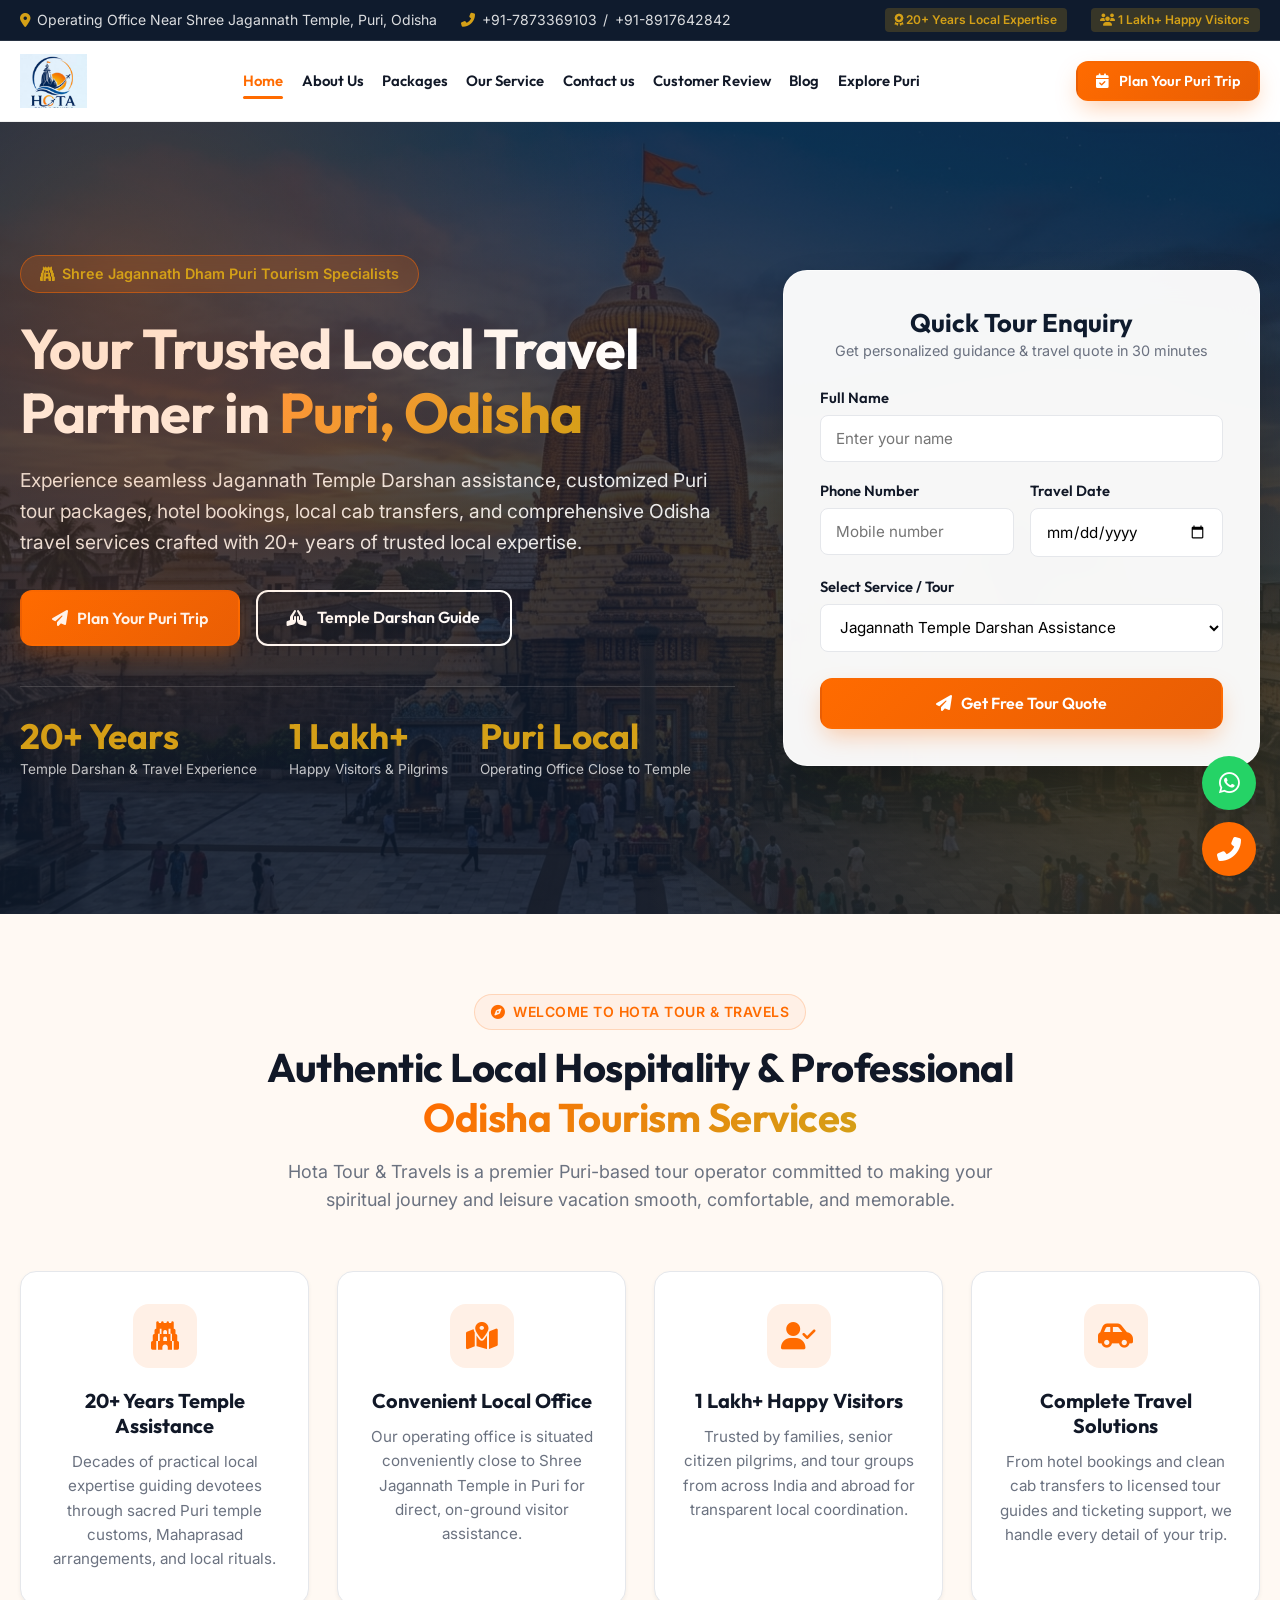
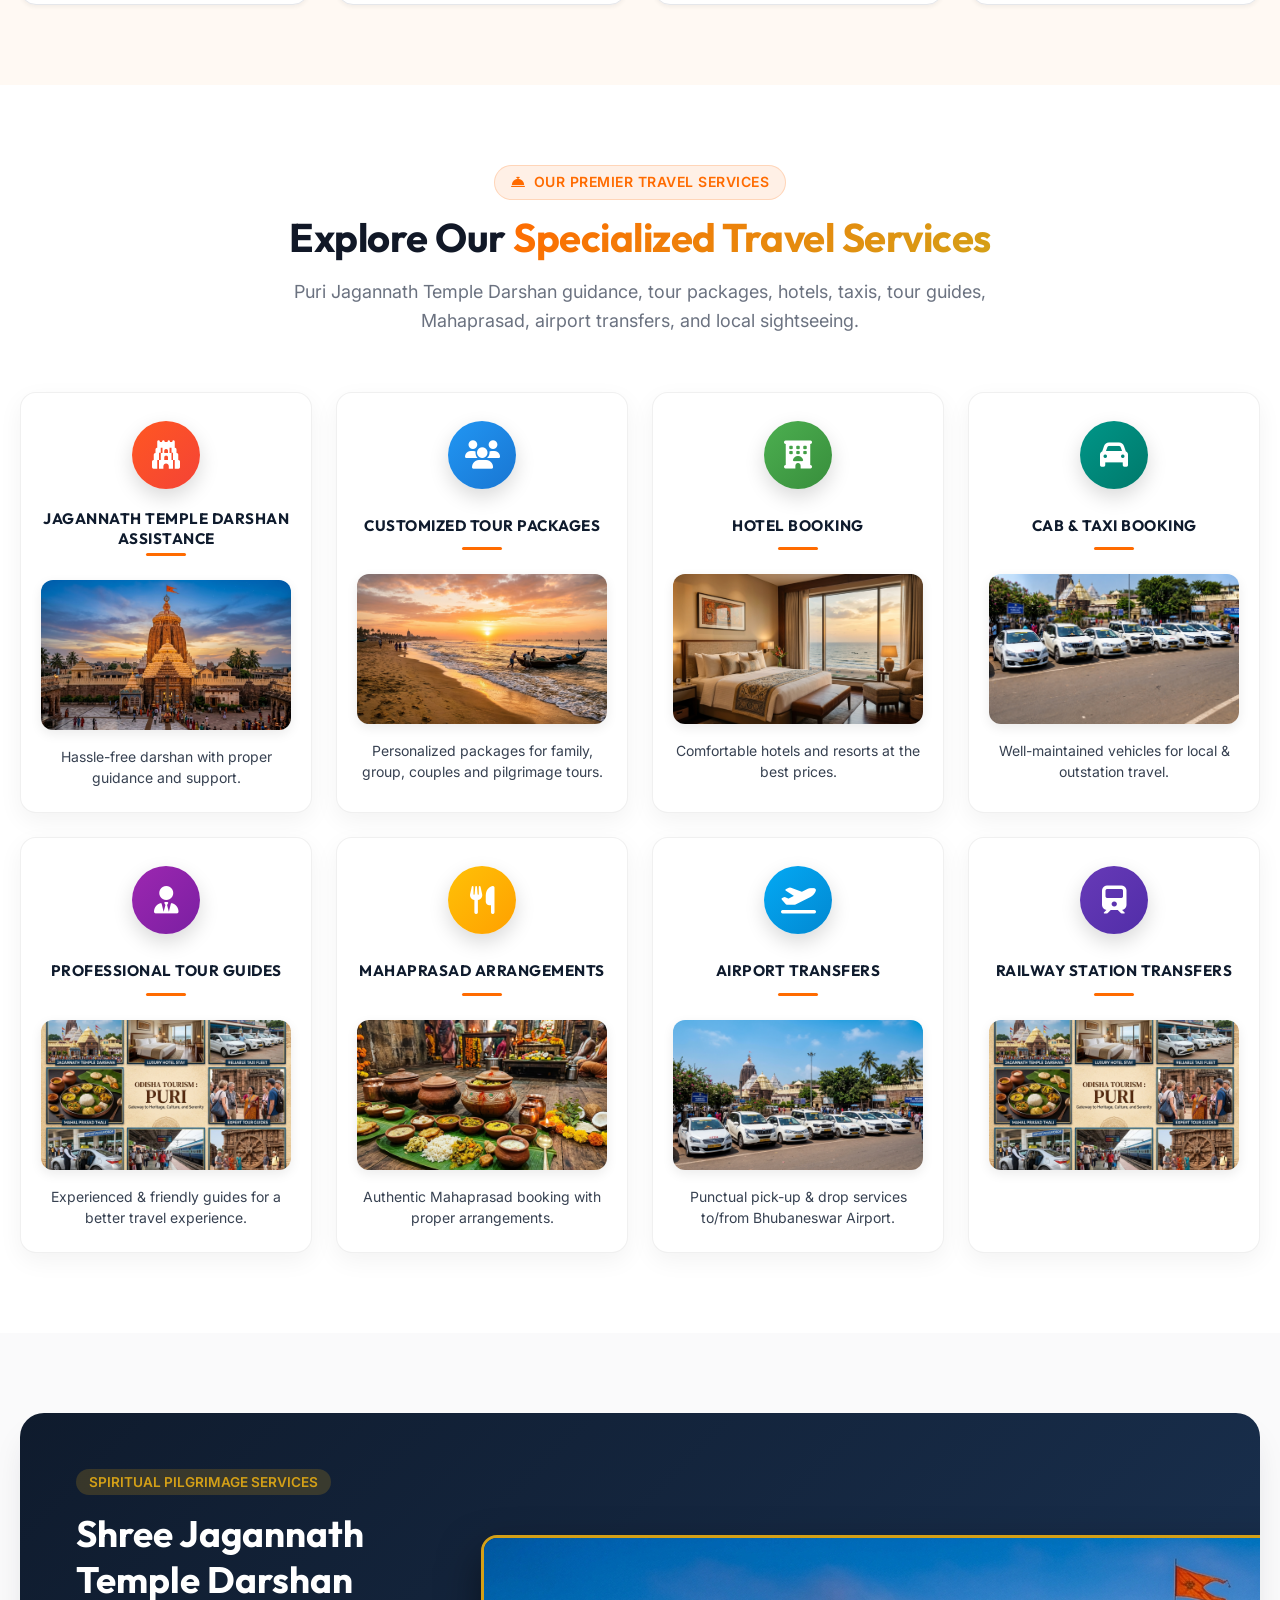
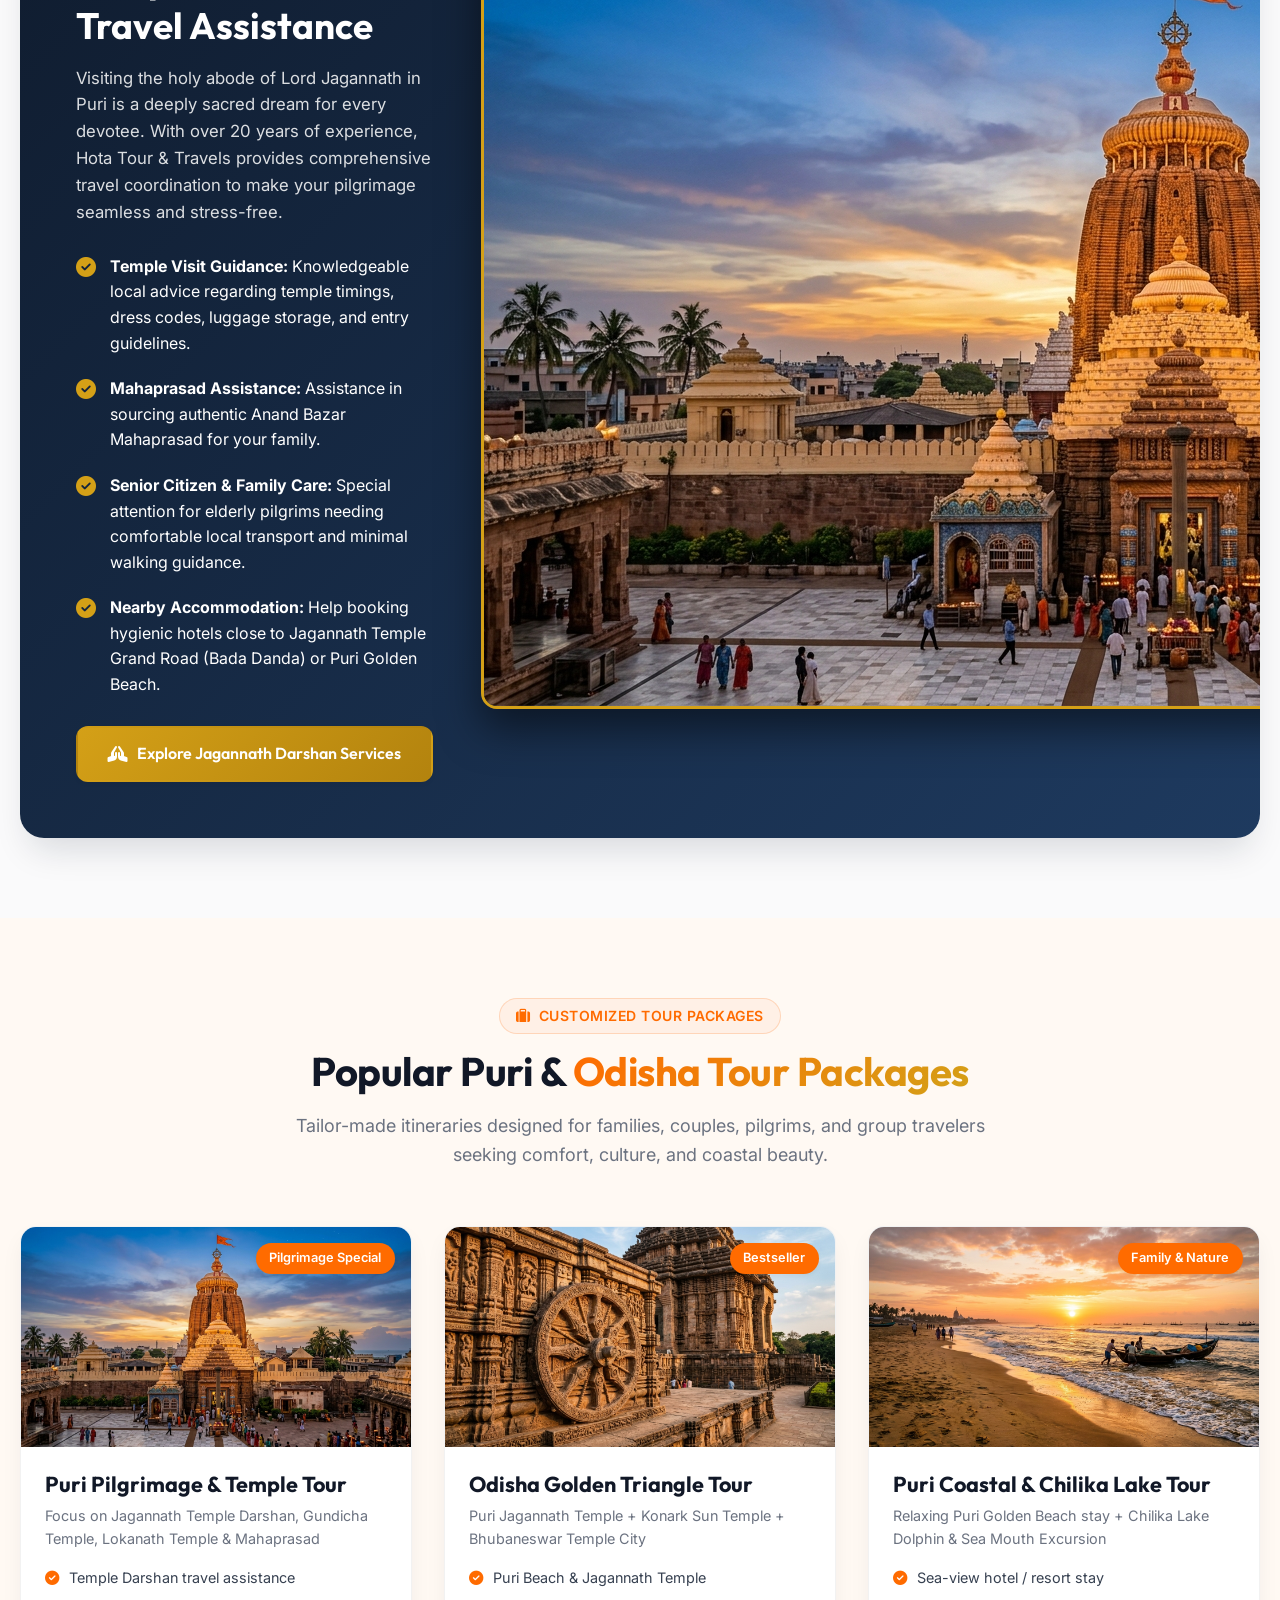
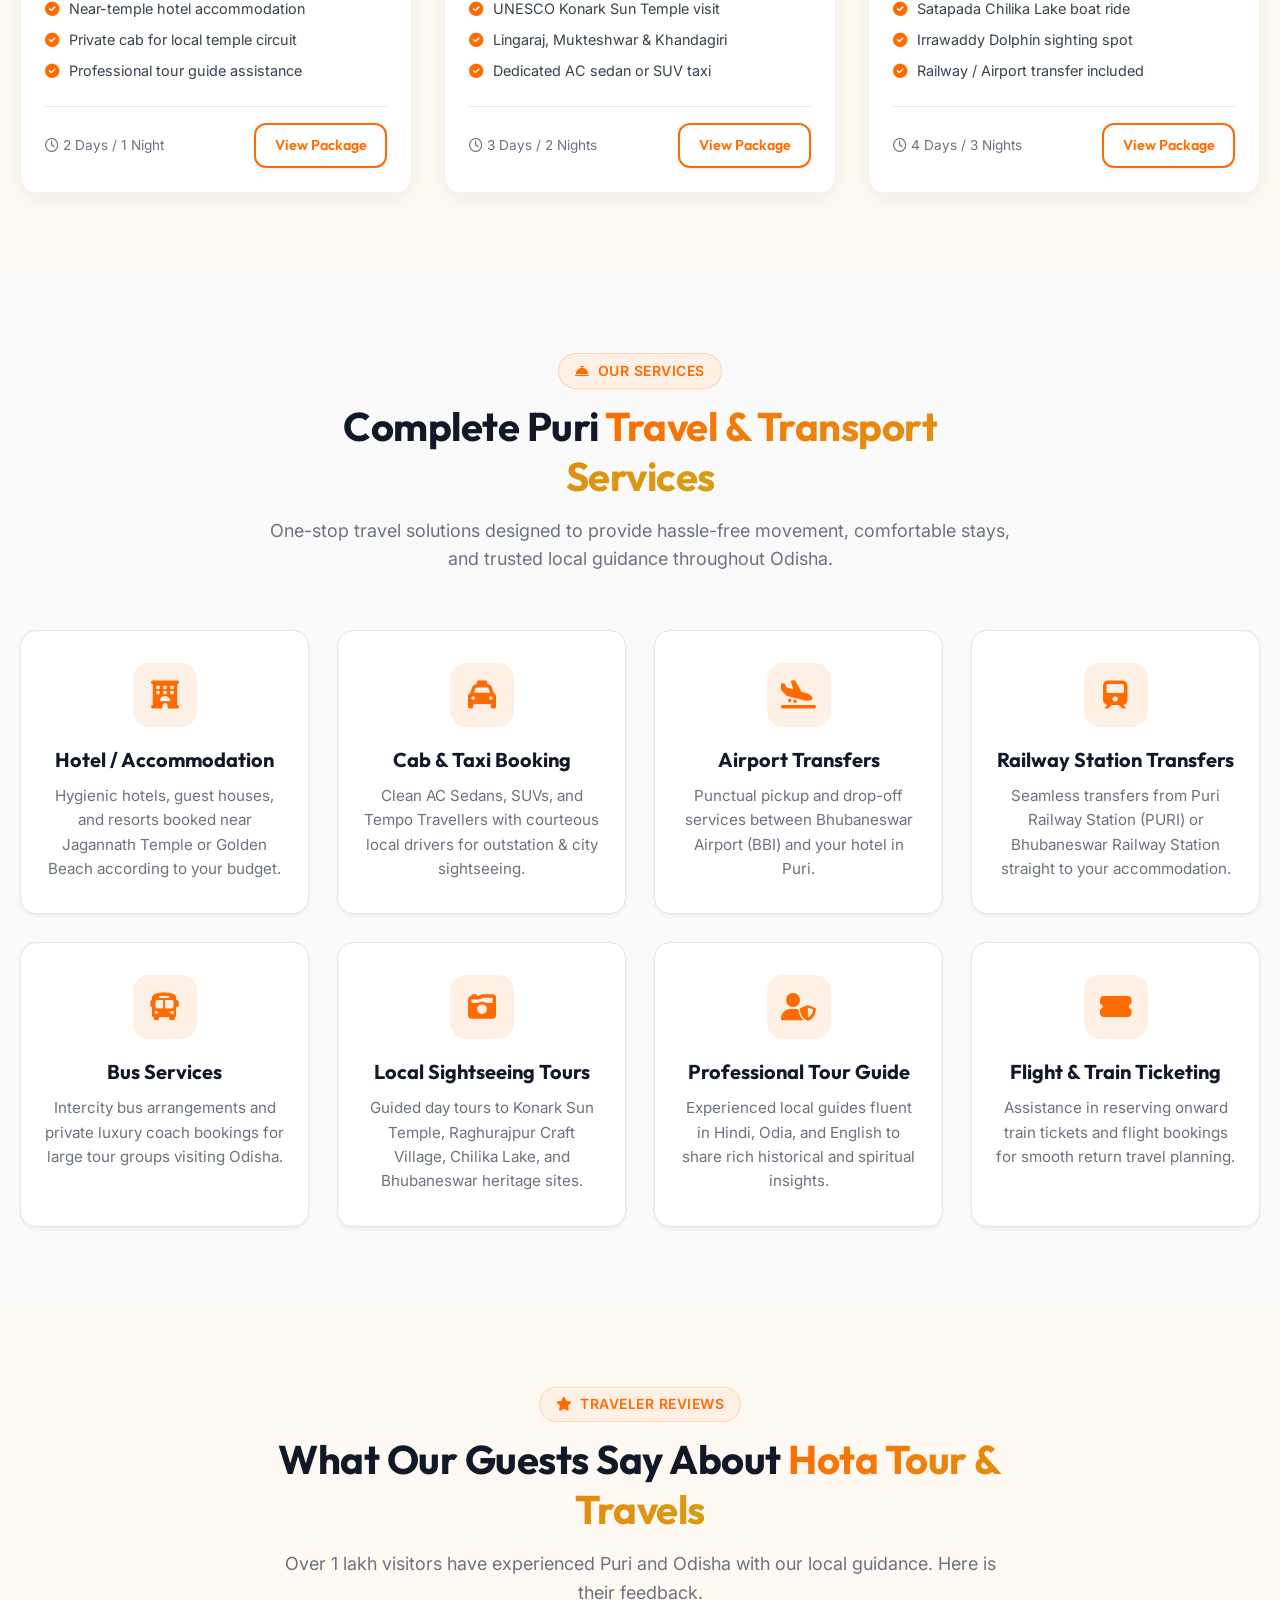
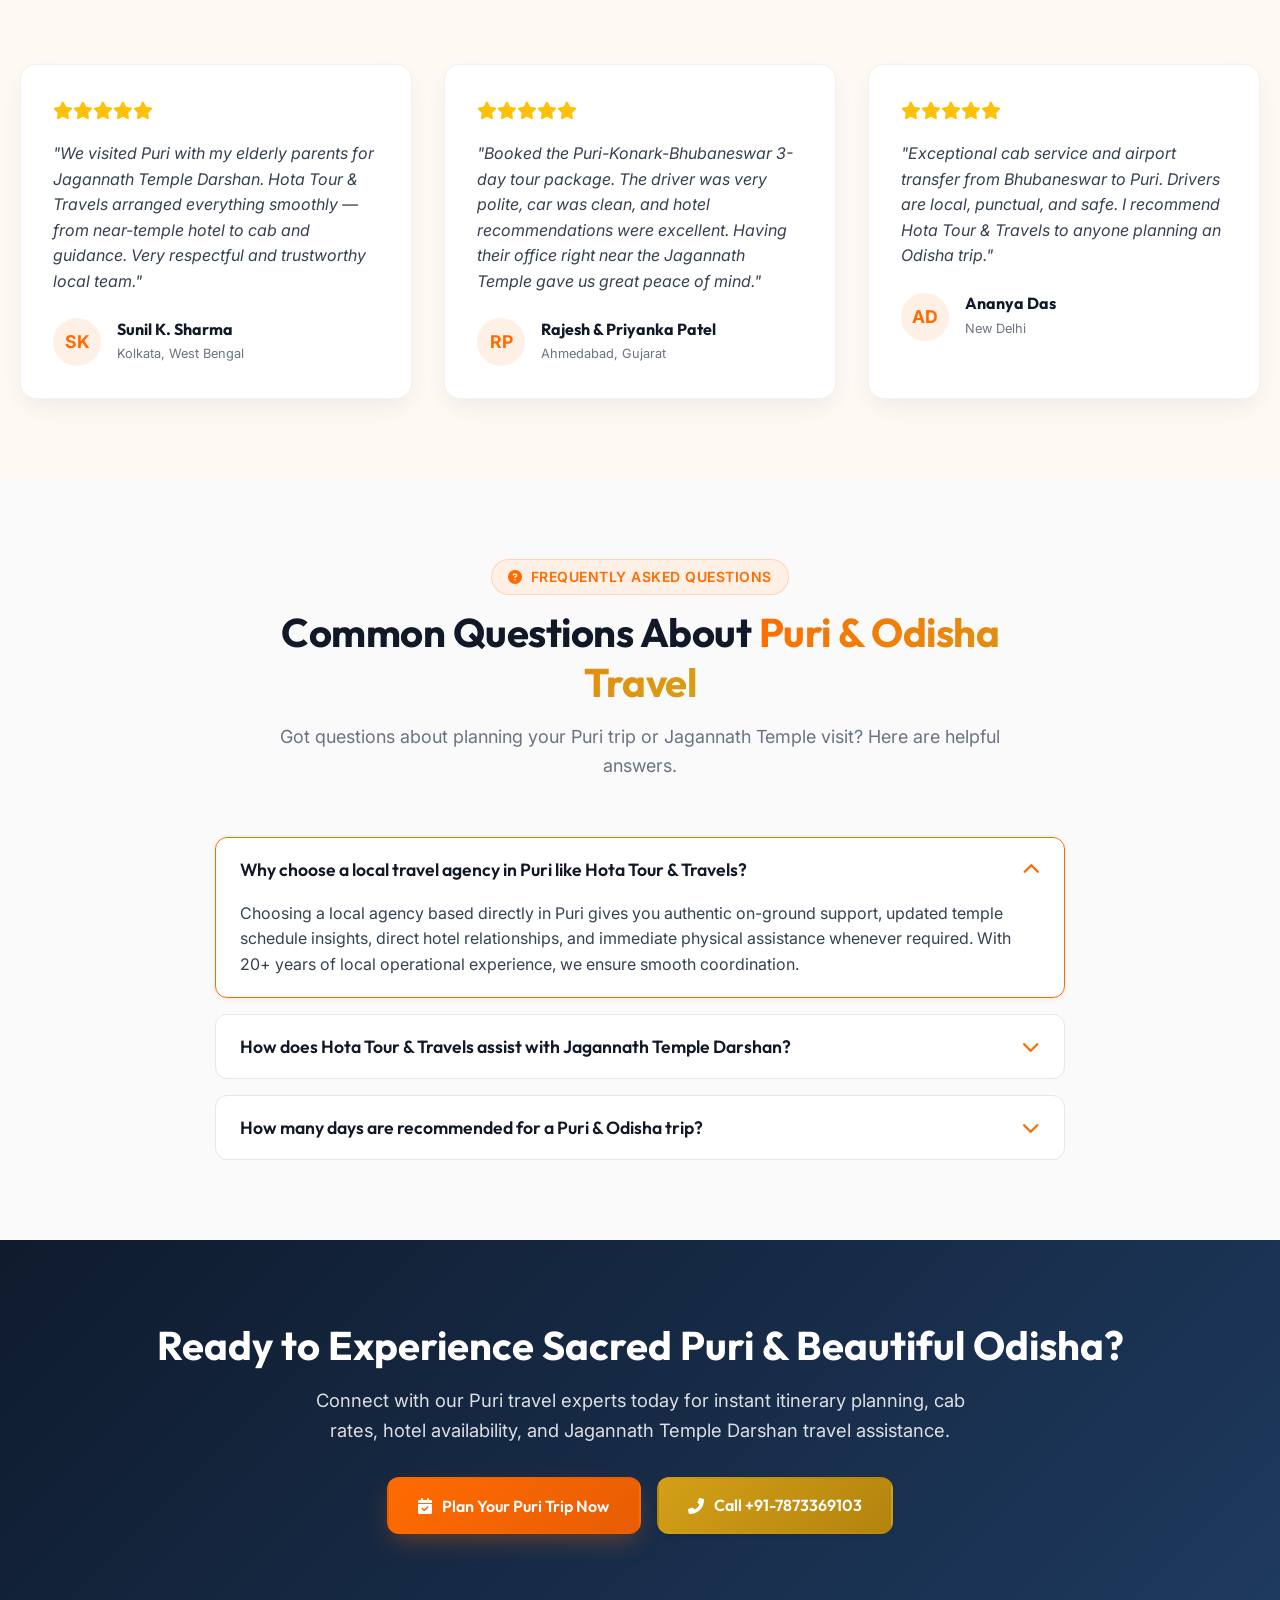
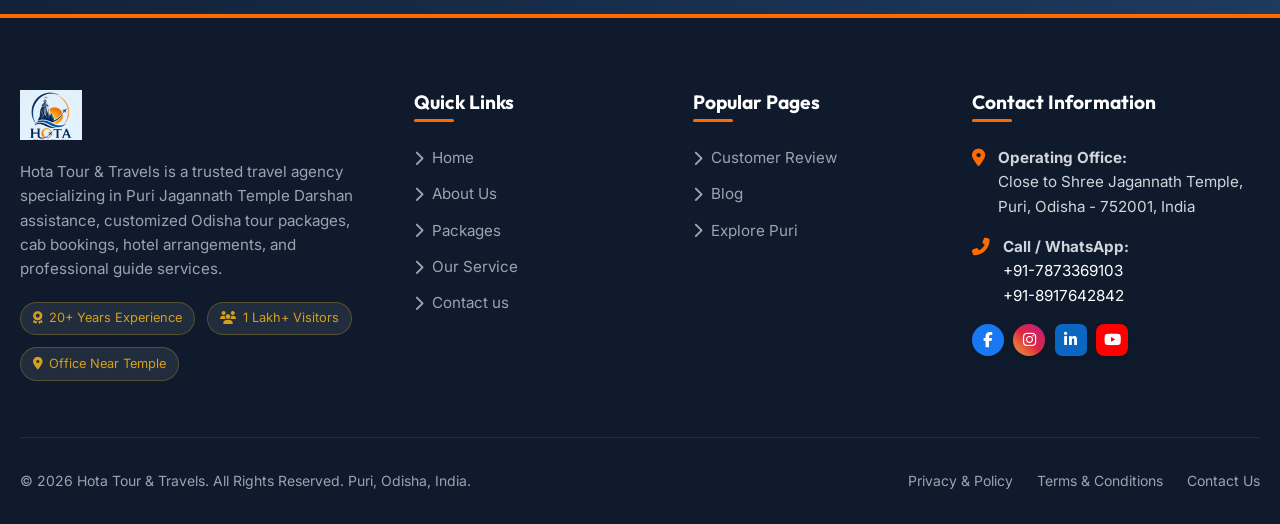
==== index.html @ 99a8fe69 "Complete Hota Tour & Travels website codebase with all 8 pages, pop-up enquiry modal, Odisha destina" ====
<!DOCTYPE html>
<html lang="en">
<head>
  <meta charset="UTF-8">
  <meta name="viewport" content="width=device-width, initial-scale=1.0">
  <title>Hota Tour & Travels | Trusted Puri Travel Agency & Jagannath Temple Darshan Assistance</title>
  <meta name="description" content="Hota Tour & Travels is a trusted Puri-based travel agency offering customized Puri tour packages, Jagannath Temple Darshan assistance, Odisha travel packages, cab bookings & hotel arrangements with 20+ years of local expertise.">
  <meta name="keywords" content="Puri tour packages, Jagannath Temple Darshan assistance, Puri travel agency, Odisha tour packages, Puri cab booking, Puri tour operator">
  <link rel="canonical" href="https://hotatourtravels.com/">

  <!-- FontAwesome & Fonts -->
  <link rel="stylesheet" href="https://cdnjs.cloudflare.com/ajax/libs/font-awesome/6.4.0/css/all.min.css">
  <link rel="stylesheet" href="css/style.css">
  <link rel="stylesheet" href="css/home.css">

  <!-- Schema.org JSON-LD -->
  <script type="application/ld+json">
  {
    "@context": "https://schema.org",
    "@type": "TravelAgency",
    "name": "Hota Tour & Travels",
    "image": "https://hotatourtravels.com/images/logo.png",
    "@id": "https://hotatourtravels.com/#organization",
    "url": "https://hotatourtravels.com",
    "telephone": "+91-7873369103",
    "address": {
      "@type": "PostalAddress",
      "streetAddress": "Near Shree Jagannath Temple",
      "addressLocality": "Puri",
      "addressRegion": "Odisha",
      "postalCode": "752001",
      "addressCountry": "IN"
    }
  }
  </script>
</head>
<body>

  <!-- Top Bar Header -->
  <div class="topbar">
    <div class="container topbar-content">
      <div class="topbar-info">
        <div class="topbar-info-item">
          <i class="fas fa-map-marker-alt"></i>
          <span>Operating Office Near Shree Jagannath Temple, Puri, Odisha</span>
        </div>
        <div class="topbar-info-item">
          <i class="fas fa-phone-alt"></i>
          <a href="tel:+917873369103">+91-7873369103</a> / <a href="tel:+918917642842">+91-8917642842</a>
        </div>
      </div>
      <div class="topbar-info">
        <span class="topbar-badge"><i class="fas fa-award"></i> 20+ Years Local Expertise</span>
        <span class="topbar-badge"><i class="fas fa-users"></i> 1 Lakh+ Happy Visitors</span>
      </div>
    </div>
  </div>

  <!-- Main Navigation Header — Image 1 Exact Menu Layout -->
  <header class="header">
    <div class="container navbar">
      <a href="index.html" class="logo" style="display: flex; align-items: center; gap: 0.5rem;">
        <img src="images/logo.png" alt="Hota Tour & Travels Logo" style="height: 54px; width: auto; object-fit: contain;">
      </a>

      <!-- EXACT MENU LIKE IMAGE 1 -->
      <nav class="nav-links" id="navLinks">
        <a href="index.html" class="nav-link active">Home</a>
        <a href="about.html" class="nav-link">About Us</a>
        <a href="puri-packages.html" class="nav-link">Packages</a>
        <a href="services.html" class="nav-link">Our Service</a>
        <a href="contact.html" class="nav-link">Contact us</a>
        <a href="reviews.html" class="nav-link">Customer Review</a>
        <a href="blog.html" class="nav-link">Blog</a>
        <a href="explore-puri.html" class="nav-link">Explore Puri</a>
      </nav>

      <div class="nav-cta">
        <button type="button" onclick="openPlanTripModal(event)" class="btn btn-primary btn-sm btn-plan-trip"><i class="fas fa-calendar-check"></i> Plan Your Puri Trip</button>
        <button class="hamburger" id="hamburgerToggle" aria-label="Toggle Navigation">
          <i class="fas fa-bars"></i>
        </button>
      </div>
    </div>
  </header>

  <!-- Hero Section -->
  <section class="hero">
    <div class="hero-overlay-shapes"></div>
    <div class="container">
      <div class="hero-grid">
        <div class="hero-text-content">
          <div class="hero-badge">
            <i class="fas fa-gopuram"></i> Shree Jagannath Dham Puri Tourism Specialists
          </div>
          <h1 class="hero-title">Your Trusted Local Travel Partner in <span>Puri, Odisha</span></h1>
          <p class="hero-subtitle">Experience seamless Jagannath Temple Darshan assistance, customized Puri tour packages, hotel bookings, local cab transfers, and comprehensive Odisha travel services crafted with 20+ years of trusted local expertise.</p>
          
          <div style="display: flex; gap: 1rem; flex-wrap: wrap;">
            <button type="button" onclick="openPlanTripModal(event)" class="btn btn-primary btn-plan-trip"><i class="fas fa-paper-plane"></i> Plan Your Puri Trip</button>
            <a href="darshan.html" class="btn btn-outline" style="color: #FFF; border-color: #FFF;"><i class="fas fa-hands-praying"></i> Temple Darshan Guide</a>
          </div>

          <div class="hero-stats">
            <div class="hero-stat-item">
              <h3>20+ Years</h3>
              <p>Temple Darshan & Travel Experience</p>
            </div>
            <div class="hero-stat-item">
              <h3>1 Lakh+</h3>
              <p>Happy Visitors & Pilgrims</p>
            </div>
            <div class="hero-stat-item">
              <h3>Puri Local</h3>
              <p>Operating Office Close to Temple</p>
            </div>
          </div>
        </div>

        <div class="hero-card">
          <div class="hero-card-header">
            <h3>Quick Tour Enquiry</h3>
            <p>Get personalized guidance & travel quote in 30 minutes</p>
          </div>
          <form action="#" method="POST">
            <div class="form-group">
              <label class="form-label">Full Name</label>
              <input type="text" name="name" class="form-control" placeholder="Enter your name" required>
            </div>
            <div class="form-row">
              <div class="form-group">
                <label class="form-label">Phone Number</label>
                <input type="tel" name="phone" class="form-control" placeholder="Mobile number" required>
              </div>
              <div class="form-group">
                <label class="form-label">Travel Date</label>
                <input type="date" name="travel_date" class="form-control">
              </div>
            </div>
            <div class="form-group">
              <label class="form-label">Select Service / Tour</label>
              <select name="service" class="form-control">
                <option value="Jagannath Temple Darshan Assistance">Jagannath Temple Darshan Assistance</option>
                <option value="Customized Tour Packages">Customized Tour Packages</option>
                <option value="Hotel Booking">Hotel Booking</option>
                <option value="Cab & Taxi Booking">Cab & Taxi Booking</option>
                <option value="Professional Tour Guides">Professional Tour Guides</option>
                <option value="Mahaprasad Arrangements">Mahaprasad Arrangements</option>
                <option value="Airport Transfers">Airport Transfers</option>
                <option value="Railway Station Transfers">Railway Station Transfers</option>
                <option value="Local Sightseeing">Local Sightseeing</option>
              </select>
            </div>
            <button type="submit" class="btn btn-primary" style="width: 100%; margin-top: 0.5rem;">
              <i class="fas fa-paper-plane"></i> Get Free Tour Quote
            </button>
          </form>
        </div>
      </div>
    </div>
  </section>

  <!-- Introduction & positioning -->
  <section class="section-padding bg-cream">
    <div class="container">
      <div class="section-header">
        <span class="section-tag"><i class="fas fa-compass"></i> Welcome to Hota Tour & Travels</span>
        <h2 class="section-title">Authentic Local Hospitality & Professional <span>Odisha Tourism Services</span></h2>
        <p class="section-desc">Hota Tour & Travels is a premier Puri-based tour operator committed to making your spiritual journey and leisure vacation smooth, comfortable, and memorable.</p>
      </div>

      <div class="feature-grid">
        <div class="feature-card">
          <div class="feature-icon"><i class="fas fa-gopuram"></i></div>
          <h3 class="feature-title">20+ Years Temple Assistance</h3>
          <p class="feature-desc">Decades of practical local expertise guiding devotees through sacred Puri temple customs, Mahaprasad arrangements, and local rituals.</p>
        </div>
        <div class="feature-card">
          <div class="feature-icon"><i class="fas fa-map-marked-alt"></i></div>
          <h3 class="feature-title">Convenient Local Office</h3>
          <p class="feature-desc">Our operating office is situated conveniently close to Shree Jagannath Temple in Puri for direct, on-ground visitor assistance.</p>
        </div>
        <div class="feature-card">
          <div class="feature-icon"><i class="fas fa-user-check"></i></div>
          <h3 class="feature-title">1 Lakh+ Happy Visitors</h3>
          <p class="feature-desc">Trusted by families, senior citizen pilgrims, and tour groups from across India and abroad for transparent local coordination.</p>
        </div>
        <div class="feature-card">
          <div class="feature-icon"><i class="fas fa-car-side"></i></div>
          <h3 class="feature-title">Complete Travel Solutions</h3>
          <p class="feature-desc">From hotel bookings and clean cab transfers to licensed tour guides and ticketing support, we handle every detail of your trip.</p>
        </div>
      </div>
    </div>
  </section>

  <!-- 9 Core Travel Services Grid (Image 2 Replica with Photos & Hover Effects) -->
  <section class="section-padding" style="background: #FFFFFF;">
    <div class="container">
      <div class="section-header">
        <span class="section-tag"><i class="fas fa-concierge-bell"></i> Our Premier Travel Services</span>
        <h2 class="section-title">Explore Our <span>Specialized Travel Services</span></h2>
        <p class="section-desc">Puri Jagannath Temple Darshan guidance, tour packages, hotels, taxis, tour guides, Mahaprasad, airport transfers, and local sightseeing.</p>
      </div>

      <div class="services-pdf-grid">
        <!-- 1. Jagannath Temple Darshan Assistance -->
        <div class="pdf-service-card hover-effect">
          <div class="pdf-icon-circle icon-orange">
            <i class="fas fa-gopuram"></i>
          </div>
          <h3 class="pdf-service-title">JAGANNATH TEMPLE DARSHAN ASSISTANCE</h3>
          <div class="pdf-photo-wrapper">
            <img src="images/service_darshan.jpg" alt="Jagannath Temple Darshan Assistance">
          </div>
          <p class="pdf-service-desc">Hassle-free darshan with proper guidance and support.</p>
        </div>

        <!-- 2. Customized Tour Packages -->
        <div class="pdf-service-card hover-effect">
          <div class="pdf-icon-circle icon-blue">
            <i class="fas fa-users"></i>
          </div>
          <h3 class="pdf-service-title">CUSTOMIZED TOUR PACKAGES</h3>
          <div class="pdf-photo-wrapper">
            <img src="images/service_tour.jpg" alt="Customized Tour Packages">
          </div>
          <p class="pdf-service-desc">Personalized packages for family, group, couples and pilgrimage tours.</p>
        </div>

        <!-- 3. Hotel Booking -->
        <div class="pdf-service-card hover-effect">
          <div class="pdf-icon-circle icon-green">
            <i class="fas fa-hotel"></i>
          </div>
          <h3 class="pdf-service-title">HOTEL BOOKING</h3>
          <div class="pdf-photo-wrapper">
            <img src="images/service_hotel.jpg" alt="Hotel Booking">
          </div>
          <p class="pdf-service-desc">Comfortable hotels and resorts at the best prices.</p>
        </div>

        <!-- 4. Cab & Taxi Booking -->
        <div class="pdf-service-card hover-effect">
          <div class="pdf-icon-circle icon-teal">
            <i class="fas fa-car"></i>
          </div>
          <h3 class="pdf-service-title">CAB & TAXI BOOKING</h3>
          <div class="pdf-photo-wrapper">
            <img src="images/service_cab.jpg" alt="Cab & Taxi Booking">
          </div>
          <p class="pdf-service-desc">Well-maintained vehicles for local & outstation travel.</p>
        </div>

        <!-- 5. Professional Tour Guides -->
        <div class="pdf-service-card hover-effect">
          <div class="pdf-icon-circle icon-purple">
            <i class="fas fa-user-tie"></i>
          </div>
          <h3 class="pdf-service-title">PROFESSIONAL TOUR GUIDES</h3>
          <div class="pdf-photo-wrapper">
            <img src="images/service_guide.jpg" alt="Professional Tour Guides">
          </div>
          <p class="pdf-service-desc">Experienced & friendly guides for a better travel experience.</p>
        </div>

        <!-- 6. Mahaprasad Arrangements -->
        <div class="pdf-service-card hover-effect">
          <div class="pdf-icon-circle icon-gold">
            <i class="fas fa-utensils"></i>
          </div>
          <h3 class="pdf-service-title">MAHAPRASAD ARRANGEMENTS</h3>
          <div class="pdf-photo-wrapper">
            <img src="images/service_mahaprasad.jpg" alt="Mahaprasad Arrangements">
          </div>
          <p class="pdf-service-desc">Authentic Mahaprasad booking with proper arrangements.</p>
        </div>

        <!-- 7. Airport Transfers -->
        <div class="pdf-service-card hover-effect">
          <div class="pdf-icon-circle icon-lightblue">
            <i class="fas fa-plane-departure"></i>
          </div>
          <h3 class="pdf-service-title">AIRPORT TRANSFERS</h3>
          <div class="pdf-photo-wrapper">
            <img src="images/service_airport.jpg" alt="Airport Transfers">
          </div>
          <p class="pdf-service-desc">Punctual pick-up & drop services to/from Bhubaneswar Airport.</p>
        </div>

        <!-- 8. Railway Station Transfers -->
        <div class="pdf-service-card hover-effect">
          <div class="pdf-icon-circle icon-violet">
            <i class="fas fa-train"></i>
          </div>
          <h3 class="pdf-service-title">RAILWAY STATION TRANSFERS</h3>
          <div class="pdf-photo-wrapper">
            <img src="images/service_railway.jpg" alt="Railway Station Transfers">
          </div>
        </div>
      </div>
    </div>
  </section>

  <!-- Jagannath Temple Darshan Spotlight -->
  <section class="section-padding">
    <div class="container">
      <div class="darshan-spotlight">
        <div class="darshan-grid">
          <div>
            <span style="background: rgba(212, 160, 23, 0.2); color: var(--temple-gold); padding: 0.3rem 0.8rem; border-radius: 50px; font-size: 0.85rem; font-weight: 600;">SPIRITUAL PILGRIMAGE SERVICES</span>
            <h2 style="font-size: 2.3rem; color: #FFF; margin: 1rem 0;">Shree Jagannath Temple Darshan Travel Assistance</h2>
            <p style="color: rgba(255,255,255,0.85); font-size: 1.05rem; line-height: 1.6;">Visiting the holy abode of Lord Jagannath in Puri is a deeply sacred dream for every devotee. With over 20 years of experience, Hota Tour & Travels provides comprehensive travel coordination to make your pilgrimage seamless and stress-free.</p>
            
            <div class="darshan-list">
              <div class="darshan-list-item">
                <i class="fas fa-check-circle"></i>
                <div><strong>Temple Visit Guidance:</strong> Knowledgeable local advice regarding temple timings, dress codes, luggage storage, and entry guidelines.</div>
              </div>
              <div class="darshan-list-item">
                <i class="fas fa-check-circle"></i>
                <div><strong>Mahaprasad Assistance:</strong> Assistance in sourcing authentic Anand Bazar Mahaprasad for your family.</div>
              </div>
              <div class="darshan-list-item">
                <i class="fas fa-check-circle"></i>
                <div><strong>Senior Citizen & Family Care:</strong> Special attention for elderly pilgrims needing comfortable local transport and minimal walking guidance.</div>
              </div>
              <div class="darshan-list-item">
                <i class="fas fa-check-circle"></i>
                <div><strong>Nearby Accommodation:</strong> Help booking hygienic hotels close to Jagannath Temple Grand Road (Bada Danda) or Puri Golden Beach.</div>
              </div>
            </div>

            <a href="darshan.html" class="btn btn-gold"><i class="fas fa-hands-praying"></i> Explore Jagannath Darshan Services</a>
          </div>
          <div style="text-align: center;">
            <img src="images/puri_temple.jpg" alt="Shree Jagannath Temple Puri Odisha" style="border-radius: var(--radius-lg); box-shadow: 0 20px 40px rgba(0,0,0,0.5); border: 3px solid var(--temple-gold);">
          </div>
        </div>
      </div>
    </div>
  </section>

  <!-- Popular Puri & Odisha Packages -->
  <section class="section-padding bg-cream">
    <div class="container">
      <div class="section-header">
        <span class="section-tag"><i class="fas fa-suitcase"></i> Customized Tour Packages</span>
        <h2 class="section-title">Popular Puri & <span>Odisha Tour Packages</span></h2>
        <p class="section-desc">Tailor-made itineraries designed for families, couples, pilgrims, and group travelers seeking comfort, culture, and coastal beauty.</p>
      </div>

      <div class="packages-grid">
        <!-- Package 1 -->
        <div class="card package-card">
          <div class="package-image">
            <img src="images/puri_temple.jpg" alt="Puri Pilgrimage Tour Package">
            <span class="package-badge">Pilgrimage Special</span>
          </div>
          <div class="package-content">
            <h3 class="package-title">Puri Pilgrimage & Temple Tour</h3>
            <p class="package-subtitle">Focus on Jagannath Temple Darshan, Gundicha Temple, Lokanath Temple & Mahaprasad</p>
            <ul class="package-features">
              <li><i class="fas fa-check-circle"></i> Temple Darshan travel assistance</li>
              <li><i class="fas fa-check-circle"></i> Near-temple hotel accommodation</li>
              <li><i class="fas fa-check-circle"></i> Private cab for local temple circuit</li>
              <li><i class="fas fa-check-circle"></i> Professional tour guide assistance</li>
            </ul>
            <div class="package-footer">
              <span style="font-size: 0.85rem; color: var(--text-muted);"><i class="far fa-clock"></i> 2 Days / 1 Night</span>
              <a href="puri-packages.html" class="btn btn-outline btn-sm">View Package</a>
            </div>
          </div>
        </div>

        <!-- Package 2 -->
        <div class="card package-card">
          <div class="package-image">
            <img src="images/konark_temple.jpg" alt="Odisha Golden Triangle Package">
            <span class="package-badge">Bestseller</span>
          </div>
          <div class="package-content">
            <h3 class="package-title">Odisha Golden Triangle Tour</h3>
            <p class="package-subtitle">Puri Jagannath Temple + Konark Sun Temple + Bhubaneswar Temple City</p>
            <ul class="package-features">
              <li><i class="fas fa-check-circle"></i> Puri Beach & Jagannath Temple</li>
              <li><i class="fas fa-check-circle"></i> UNESCO Konark Sun Temple visit</li>
              <li><i class="fas fa-check-circle"></i> Lingaraj, Mukteshwar & Khandagiri</li>
              <li><i class="fas fa-check-circle"></i> Dedicated AC sedan or SUV taxi</li>
            </ul>
            <div class="package-footer">
              <span style="font-size: 0.85rem; color: var(--text-muted);"><i class="far fa-clock"></i> 3 Days / 2 Nights</span>
              <a href="golden-triangle.html" class="btn btn-outline btn-sm">View Package</a>
            </div>
          </div>
        </div>

        <!-- Package 3 -->
        <div class="card package-card">
          <div class="package-image">
            <img src="images/puri_beach.jpg" alt="Puri Beach & Chilika Lake Family Tour">
            <span class="package-badge">Family & Nature</span>
          </div>
          <div class="package-content">
            <h3 class="package-title">Puri Coastal & Chilika Lake Tour</h3>
            <p class="package-subtitle">Relaxing Puri Golden Beach stay + Chilika Lake Dolphin & Sea Mouth Excursion</p>
            <ul class="package-features">
              <li><i class="fas fa-check-circle"></i> Sea-view hotel / resort stay</li>
              <li><i class="fas fa-check-circle"></i> Satapada Chilika Lake boat ride</li>
              <li><i class="fas fa-check-circle"></i> Irrawaddy Dolphin sighting spot</li>
              <li><i class="fas fa-check-circle"></i> Railway / Airport transfer included</li>
            </ul>
            <div class="package-footer">
              <span style="font-size: 0.85rem; color: var(--text-muted);"><i class="far fa-clock"></i> 4 Days / 3 Nights</span>
              <a href="odisha-packages.html" class="btn btn-outline btn-sm">View Package</a>
            </div>
          </div>
        </div>
      </div>
    </div>
  </section>

  <!-- Complete Travel Services Overview -->
  <section class="section-padding">
    <div class="container">
      <div class="section-header">
        <span class="section-tag"><i class="fas fa-concierge-bell"></i> Our Services</span>
        <h2 class="section-title">Complete Puri <span>Travel & Transport Services</span></h2>
        <p class="section-desc">One-stop travel solutions designed to provide hassle-free movement, comfortable stays, and trusted local guidance throughout Odisha.</p>
      </div>

      <div class="feature-grid">
        <div class="feature-card">
          <div class="feature-icon"><i class="fas fa-hotel"></i></div>
          <h3 class="feature-title">Hotel / Accommodation</h3>
          <p class="feature-desc">Hygienic hotels, guest houses, and resorts booked near Jagannath Temple or Golden Beach according to your budget.</p>
        </div>
        <div class="feature-card">
          <div class="feature-icon"><i class="fas fa-taxi"></i></div>
          <h3 class="feature-title">Cab & Taxi Booking</h3>
          <p class="feature-desc">Clean AC Sedans, SUVs, and Tempo Travellers with courteous local drivers for outstation & city sightseeing.</p>
        </div>
        <div class="feature-card">
          <div class="feature-icon"><i class="fas fa-plane-arrival"></i></div>
          <h3 class="feature-title">Airport Transfers</h3>
          <p class="feature-desc">Punctual pickup and drop-off services between Bhubaneswar Airport (BBI) and your hotel in Puri.</p>
        </div>
        <div class="feature-card">
          <div class="feature-icon"><i class="fas fa-train"></i></div>
          <h3 class="feature-title">Railway Station Transfers</h3>
          <p class="feature-desc">Seamless transfers from Puri Railway Station (PURI) or Bhubaneswar Railway Station straight to your accommodation.</p>
        </div>
        <div class="feature-card">
          <div class="feature-icon"><i class="fas fa-bus"></i></div>
          <h3 class="feature-title">Bus Services</h3>
          <p class="feature-desc">Intercity bus arrangements and private luxury coach bookings for large tour groups visiting Odisha.</p>
        </div>
        <div class="feature-card">
          <div class="feature-icon"><i class="fas fa-camera-retro"></i></div>
          <h3 class="feature-title">Local Sightseeing Tours</h3>
          <p class="feature-desc">Guided day tours to Konark Sun Temple, Raghurajpur Craft Village, Chilika Lake, and Bhubaneswar heritage sites.</p>
        </div>
        <div class="feature-card">
          <div class="feature-icon"><i class="fas fa-user-shield"></i></div>
          <h3 class="feature-title">Professional Tour Guide</h3>
          <p class="feature-desc">Experienced local guides fluent in Hindi, Odia, and English to share rich historical and spiritual insights.</p>
        </div>
        <div class="feature-card">
          <div class="feature-icon"><i class="fas fa-ticket-alt"></i></div>
          <h3 class="feature-title">Flight & Train Ticketing</h3>
          <p class="feature-desc">Assistance in reserving onward train tickets and flight bookings for smooth return travel planning.</p>
        </div>
      </div>
    </div>
  </section>

  <!-- Customer Reviews -->
  <section class="section-padding bg-cream">
    <div class="container">
      <div class="section-header">
        <span class="section-tag"><i class="fas fa-star"></i> Traveler Reviews</span>
        <h2 class="section-title">What Our Guests Say About <span>Hota Tour & Travels</span></h2>
        <p class="section-desc">Over 1 lakh visitors have experienced Puri and Odisha with our local guidance. Here is their feedback.</p>
      </div>

      <div class="reviews-grid">
        <div class="review-card">
          <div class="review-stars">
            <i class="fas fa-star"></i><i class="fas fa-star"></i><i class="fas fa-star"></i><i class="fas fa-star"></i><i class="fas fa-star"></i>
          </div>
          <p class="review-text">"We visited Puri with my elderly parents for Jagannath Temple Darshan. Hota Tour & Travels arranged everything smoothly — from near-temple hotel to cab and guidance. Very respectful and trustworthy local team."</p>
          <div class="review-author">
            <div class="author-avatar">SK</div>
            <div class="author-info">
              <h5>Sunil K. Sharma</h5>
              <span>Kolkata, West Bengal</span>
            </div>
          </div>
        </div>

        <div class="review-card">
          <div class="review-stars">
            <i class="fas fa-star"></i><i class="fas fa-star"></i><i class="fas fa-star"></i><i class="fas fa-star"></i><i class="fas fa-star"></i>
          </div>
          <p class="review-text">"Booked the Puri-Konark-Bhubaneswar 3-day tour package. The driver was very polite, car was clean, and hotel recommendations were excellent. Having their office right near the Jagannath Temple gave us great peace of mind."</p>
          <div class="review-author">
            <div class="author-avatar">RP</div>
            <div class="author-info">
              <h5>Rajesh & Priyanka Patel</h5>
              <span>Ahmedabad, Gujarat</span>
            </div>
          </div>
        </div>

        <div class="review-card">
          <div class="review-stars">
            <i class="fas fa-star"></i><i class="fas fa-star"></i><i class="fas fa-star"></i><i class="fas fa-star"></i><i class="fas fa-star"></i>
          </div>
          <p class="review-text">"Exceptional cab service and airport transfer from Bhubaneswar to Puri. Drivers are local, punctual, and safe. I recommend Hota Tour & Travels to anyone planning an Odisha trip."</p>
          <div class="review-author">
            <div class="author-avatar">AD</div>
            <div class="author-info">
              <h5>Ananya Das</h5>
              <span>New Delhi</span>
            </div>
          </div>
        </div>
      </div>
    </div>
  </section>

  <!-- FAQ Section -->
  <section class="section-padding">
    <div class="container">
      <div class="section-header">
        <span class="section-tag"><i class="fas fa-question-circle"></i> Frequently Asked Questions</span>
        <h2 class="section-title">Common Questions About <span>Puri & Odisha Travel</span></h2>
        <p class="section-desc">Got questions about planning your Puri trip or Jagannath Temple visit? Here are helpful answers.</p>
      </div>

      <div class="faq-accordion">
        <div class="faq-item active">
          <button class="faq-question">
            <span>Why choose a local travel agency in Puri like Hota Tour & Travels?</span>
            <i class="fas fa-chevron-down"></i>
          </button>
          <div class="faq-answer">
            <p>Choosing a local agency based directly in Puri gives you authentic on-ground support, updated temple schedule insights, direct hotel relationships, and immediate physical assistance whenever required. With 20+ years of local operational experience, we ensure smooth coordination.</p>
          </div>
        </div>

        <div class="faq-item">
          <button class="faq-question">
            <span>How does Hota Tour & Travels assist with Jagannath Temple Darshan?</span>
            <i class="fas fa-chevron-down"></i>
          </button>
          <div class="faq-answer">
            <p>We provide comprehensive travel guidance including advice on temple timings, dress codes, shoe/phone deposit rules, Mahaprasad arrangements at Anand Bazar, and comfortable local transport to minimize walking for senior citizens.</p>
          </div>
        </div>

        <div class="faq-item">
          <button class="faq-question">
            <span>How many days are recommended for a Puri & Odisha trip?</span>
            <i class="fas fa-chevron-down"></i>
          </button>
          <div class="faq-answer">
            <p>A 2 to 3-day itinerary is ideal for visiting Puri Jagannath Temple, Puri Golden Beach, and Konark Sun Temple. If you wish to cover Bhubaneswar temples and Chilika Lake, a 4 to 5-day tour package is highly recommended.</p>
          </div>
        </div>
      </div>
    </div>
  </section>

  <!-- Final CTA Banner -->
  <section class="section-padding bg-navy text-center" style="position: relative; background: linear-gradient(135deg, var(--deep-navy), var(--sacred-blue));">
    <div class="container">
      <h2 style="font-size: 2.5rem; margin-bottom: 1rem; color: #FFF;">Ready to Experience Sacred Puri & Beautiful Odisha?</h2>
      <p style="font-size: 1.15rem; color: rgba(255,255,255,0.85); max-width: 700px; margin: 0 auto 2rem auto;">Connect with our Puri travel experts today for instant itinerary planning, cab rates, hotel availability, and Jagannath Temple Darshan travel assistance.</p>
      <div style="display: flex; gap: 1rem; justify-content: center; flex-wrap: wrap;">
        <button type="button" onclick="openPlanTripModal(event)" class="btn btn-primary btn-plan-trip"><i class="fas fa-calendar-check"></i> Plan Your Puri Trip Now</button>
        <a href="tel:+917873369103" class="btn btn-gold"><i class="fas fa-phone-alt"></i> Call +91-7873369103</a>
      </div>
    </div>
  </section>

  <!-- Global Footer -->
  <footer class="footer">
    <div class="container">
      <div class="footer-grid">
        <div class="footer-brand">
          <a href="index.html" class="logo" style="margin-bottom: 1rem; display: flex; align-items: center;">
            <img src="images/logo.png" alt="Hota Tour & Travels Logo" style="height: 50px; width: auto;">
          </a>
          <p class="footer-about">Hota Tour & Travels is a trusted travel agency specializing in Puri Jagannath Temple Darshan assistance, customized Odisha tour packages, cab bookings, hotel arrangements, and professional guide services.</p>
          <div class="footer-proof-pills">
            <span class="proof-pill"><i class="fas fa-award"></i> 20+ Years Experience</span>
            <span class="proof-pill"><i class="fas fa-users"></i> 1 Lakh+ Visitors</span>
            <span class="proof-pill"><i class="fas fa-map-marker-alt"></i> Office Near Temple</span>
          </div>
        </div>

        <div>
          <h4 class="footer-title">Quick Links</h4>
          <ul class="footer-links">
            <li><a href="index.html" class="footer-link"><i class="fas fa-chevron-right"></i> Home</a></li>
            <li><a href="about.html" class="footer-link"><i class="fas fa-chevron-right"></i> About Us</a></li>
            <li><a href="puri-packages.html" class="footer-link"><i class="fas fa-chevron-right"></i> Packages</a></li>
            <li><a href="services.html" class="footer-link"><i class="fas fa-chevron-right"></i> Our Service</a></li>
            <li><a href="contact.html" class="footer-link"><i class="fas fa-chevron-right"></i> Contact us</a></li>
          </ul>
        </div>

        <div>
          <h4 class="footer-title">Popular Pages</h4>
          <ul class="footer-links">
            <li><a href="reviews.html" class="footer-link"><i class="fas fa-chevron-right"></i> Customer Review</a></li>
            <li><a href="blog.html" class="footer-link"><i class="fas fa-chevron-right"></i> Blog</a></li>
            <li><a href="explore-puri.html" class="footer-link"><i class="fas fa-chevron-right"></i> Explore Puri</a></li>
          </ul>
        </div>

        <div>
          <h4 class="footer-title">Contact Information</h4>
          <div class="footer-contact-item">
            <i class="fas fa-map-marker-alt"></i>
            <div>
              <strong>Operating Office:</strong><br>
              Close to Shree Jagannath Temple,<br>
              Puri, Odisha - 752001, India
            </div>
          </div>
          <div class="footer-contact-item">
            <i class="fas fa-phone-alt"></i>
            <div>
              <strong>Call / WhatsApp:</strong><br>
              <a href="tel:+917873369103" style="color: #FFF;">+91-7873369103</a><br>
              <a href="tel:+918917642842" style="color: #FFF;">+91-8917642842</a>
            </div>
          </div>
          <div style="display: flex; gap: 0.6rem; margin-top: 0.85rem;">
            <a href="https://facebook.com" target="_blank" aria-label="Facebook" class="social-icon facebook"><i class="fab fa-facebook-f"></i></a>
            <a href="https://instagram.com" target="_blank" aria-label="Instagram" class="social-icon instagram"><i class="fab fa-instagram"></i></a>
            <a href="https://linkedin.com" target="_blank" aria-label="LinkedIn" class="social-icon linkedin"><i class="fab fa-linkedin-in"></i></a>
            <a href="https://youtube.com" target="_blank" aria-label="YouTube" class="social-icon youtube"><i class="fab fa-youtube"></i></a>
          </div>
        </div>
      </div>

      <div class="footer-bottom">
        <p>&copy; 2026 Hota Tour & Travels. All Rights Reserved. Puri, Odisha, India.</p>
        <div class="footer-bottom-links">
          <a href="privacy.html">Privacy & Policy</a>
          <a href="contact.html">Terms & Conditions</a>
          <a href="contact.html">Contact Us</a>
        </div>
      </div>
    </div>
  </footer>

  <!-- Floating Quick Call & WhatsApp -->
  <div class="floating-actions">
    <a href="https://wa.me/917873369103?text=Hello%20Hota%20Tour%20%26%20Travels" target="_blank" class="float-btn float-whatsapp" aria-label="WhatsApp Chat">
      <i class="fab fa-whatsapp"></i>
    </a>
    <a href="tel:+917873369103" class="float-btn float-call" aria-label="Call Us">
      <i class="fas fa-phone-alt"></i>
    </a>
  </div>

  <script src="js/main.js"></script>
</body>
</html>
---- css/style.css ----
/* ==========================================================================
   HOTA TOUR & TRAVELS — GLOBAL DESIGN SYSTEM & STYLESHEET
   Primary Theme: Saffron, Temple Gold, Sacred Navy & Warm Accents
   ========================================================================== */

@import url('https://fonts.googleapis.com/css2?family=Inter:wght@300;400;500;600;700&family=Outfit:wght@400;500;600;700;800&display=swap');

:root {
  /* Color Palette Tokens */
  --primary-saffron: #FF6B00;
  --primary-saffron-hover: #E55D00;
  --saffron-light: #FFF0E6;
  --temple-gold: #D4A017;
  --gold-glow: rgba(212, 160, 23, 0.25);
  --deep-navy: #0F1B2D;
  --navy-light: #16243B;
  --sacred-blue: #1E3A5F;
  --warm-orange: #E85D04;
  --cream-white: #FFF9F3;
  --card-bg: #FFFFFF;
  --text-dark: #111827;
  --text-body: #374151;
  --text-muted: #6B7280;
  --text-light: #F3F4F6;
  --border-color: #E5E7EB;
  --shadow-sm: 0 2px 4px rgba(0,0,0,0.05);
  --shadow-md: 0 10px 25px -5px rgba(15, 27, 45, 0.08);
  --shadow-lg: 0 20px 35px -10px rgba(15, 27, 45, 0.15);
  --shadow-saffron: 0 10px 25px -5px rgba(255, 107, 0, 0.35);
  --radius-sm: 8px;
  --radius-md: 12px;
  --radius-lg: 16px;
  --radius-xl: 24px;
  --transition: all 0.3s cubic-bezier(0.4, 0, 0.2, 1);
}

/* Reset & Basic Styles */
*, *::before, *::after {
  box-sizing: border-box;
  margin: 0;
  padding: 0;
}

html {
  scroll-behavior: smooth;
  font-size: 16px;
}

body {
  font-family: 'Inter', system-ui, -apple-system, sans-serif;
  color: var(--text-body);
  background-color: #FAFAFB;
  line-height: 1.6;
  overflow-x: hidden;
}

h1, h2, h3, h4, h5, h6 {
  font-family: 'Outfit', sans-serif;
  color: var(--text-dark);
  font-weight: 700;
  line-height: 1.25;
}

a {
  color: inherit;
  text-decoration: none;
  transition: var(--transition);
}

ul {
  list-style: none;
}

.container {
  width: 100%;
  max-width: 1280px;
  margin: 0 auto;
  padding: 0 1.25rem;
}

/* Utility Classes */
.text-center { text-align: center; }
.text-saffron { color: var(--primary-saffron); }
.text-gold { color: var(--temple-gold); }
.bg-cream { background-color: var(--cream-white); }
.bg-navy { background-color: var(--deep-navy); color: #FFF; }
.bg-navy h1, .bg-navy h2, .bg-navy h3, .bg-navy h4 { color: #FFF; }

.section-padding {
  padding: 5rem 0;
}

@media (max-width: 768px) {
  .section-padding {
    padding: 3.5rem 0;
  }
}

.section-header {
  text-align: center;
  max-width: 750px;
  margin: 0 auto 3.5rem auto;
}

.section-tag {
  display: inline-flex;
  align-items: center;
  gap: 0.5rem;
  padding: 0.35rem 1rem;
  background: var(--saffron-light);
  color: var(--primary-saffron);
  font-size: 0.875rem;
  font-weight: 600;
  border-radius: 50px;
  text-transform: uppercase;
  letter-spacing: 0.5px;
  margin-bottom: 0.75rem;
  border: 1px solid rgba(255, 107, 0, 0.2);
}

.section-title {
  font-size: 2.5rem;
  margin-bottom: 1rem;
  letter-spacing: -0.5px;
}

.section-title span {
  background: linear-gradient(135deg, var(--primary-saffron), var(--temple-gold));
  -webkit-background-clip: text;
  -webkit-text-fill-color: transparent;
}

.section-desc {
  font-size: 1.125rem;
  color: var(--text-muted);
}

/* Button Components */
.btn {
  display: inline-flex;
  align-items: center;
  justify-content: center;
  gap: 0.6rem;
  padding: 0.85rem 1.85rem;
  font-family: 'Outfit', sans-serif;
  font-weight: 600;
  font-size: 1rem;
  border-radius: var(--radius-md);
  cursor: pointer;
  border: 2px solid transparent;
  transition: var(--transition);
  box-shadow: var(--shadow-sm);
  white-space: nowrap;
}

.btn-primary {
  background: linear-gradient(135deg, var(--primary-saffron), var(--warm-orange));
  color: #FFFFFF;
  box-shadow: var(--shadow-saffron);
}

.btn-primary:hover {
  transform: translateY(-2px);
  box-shadow: 0 14px 30px -5px rgba(255, 107, 0, 0.5);
  color: #FFF;
}

.btn-secondary {
  background: var(--deep-navy);
  color: #FFFFFF;
}

.btn-secondary:hover {
  background: var(--sacred-blue);
  transform: translateY(-2px);
  color: #FFF;
}

.btn-outline {
  background: transparent;
  border-color: var(--primary-saffron);
  color: var(--primary-saffron);
}

.btn-outline:hover {
  background: var(--primary-saffron);
  color: #FFFFFF;
  transform: translateY(-2px);
}

.btn-gold {
  background: linear-gradient(135deg, var(--temple-gold), #B3830E);
  color: #FFF;
}

.btn-gold:hover {
  transform: translateY(-2px);
  box-shadow: 0 10px 20px rgba(212, 160, 23, 0.4);
}

.btn-sm {
  padding: 0.55rem 1.15rem;
  font-size: 0.9rem;
}

/* Topbar Header */
.topbar {
  background: var(--deep-navy);
  color: rgba(255, 255, 255, 0.85);
  font-size: 0.875rem;
  padding: 0.5rem 0;
  border-bottom: 1px solid rgba(255, 255, 255, 0.1);
}

.topbar-content {
  display: flex;
  justify-content: space-between;
  align-items: center;
  flex-wrap: wrap;
  gap: 1rem;
}

.topbar-info {
  display: flex;
  align-items: center;
  gap: 1.5rem;
  flex-wrap: wrap;
}

.topbar-info-item {
  display: flex;
  align-items: center;
  gap: 0.4rem;
}

.topbar-info-item i {
  color: var(--temple-gold);
}

.topbar-badge {
  background: rgba(212, 160, 23, 0.2);
  color: var(--temple-gold);
  padding: 0.15rem 0.6rem;
  border-radius: 4px;
  font-size: 0.75rem;
  font-weight: 600;
}

/* Main Navigation Header */
.header {
  position: sticky;
  top: 0;
  z-index: 1000;
  background: rgba(255, 255, 255, 0.96);
  backdrop-filter: blur(12px);
  -webkit-backdrop-filter: blur(12px);
  border-bottom: 1px solid rgba(0,0,0,0.06);
  transition: var(--transition);
}

.navbar {
  display: flex;
  align-items: center;
  justify-content: space-between;
  height: 80px;
}

.nav-links {
  display: flex;
  align-items: center;
  gap: 1.15rem;
}

.nav-link {
  font-family: 'Outfit', sans-serif;
  font-weight: 600;
  font-size: 0.93rem;
  color: var(--text-dark);
  position: relative;
  padding: 0.4rem 0;
  white-space: nowrap !important;
  display: inline-block;
}

.nav-link:hover, .nav-link.active {
  color: var(--primary-saffron);
}

.nav-link::after {
  content: '';
  position: absolute;
  bottom: 0;
  left: 0;
  width: 0;
  height: 3px;
  background: var(--primary-saffron);
  border-radius: 2px;
  transition: var(--transition);
}

.nav-link:hover::after, .nav-link.active::after {
  width: 100%;
}

.nav-cta {
  display: flex;
  align-items: center;
  gap: 1rem;
}

.hamburger {
  display: none;
  background: none;
  border: none;
  font-size: 1.5rem;
  color: var(--deep-navy);
  cursor: pointer;
  padding: 0.5rem;
}

/* Mobile Nav Modal */
@media (max-width: 1180px) {
  .topbar { display: none; }
  .nav-links {
    position: fixed;
    top: 80px;
    left: 0;
    right: 0;
    background: #FFFFFF;
    flex-direction: column;
    align-items: flex-start;
    padding: 1.5rem 2rem 2.5rem 2rem;
    gap: 1.25rem;
    box-shadow: var(--shadow-lg);
    clip-path: circle(0% at 100% 0);
    transition: clip-path 0.4s ease-in-out;
  }

  .nav-links.active {
    clip-path: circle(140% at 100% 0);
  }

  .nav-link {
    font-size: 1.1rem;
    width: 100%;
    border-bottom: 1px solid #F3F4F6;
    padding-bottom: 0.75rem;
  }

  .hamburger { display: block; }
  .nav-cta .btn { display: none; }
}

/* ==========================================================================
   POP-UP MODAL COMPONENT (Plan Your Puri Trip Button Click)
   ========================================================================== */
.modal-overlay {
  position: fixed;
  inset: 0;
  z-index: 9999 !important;
  background: rgba(15, 27, 45, 0.82);
  backdrop-filter: blur(10px);
  -webkit-backdrop-filter: blur(10px);
  display: flex;
  align-items: center;
  justify-content: center;
  padding: 1.25rem;
  opacity: 0;
  visibility: hidden;
  pointer-events: none;
  transition: opacity 0.35s ease, visibility 0.35s ease;
}

.modal-overlay.active {
  opacity: 1;
  visibility: visible;
  pointer-events: auto;
}

.modal-card {
  background: #FFFFFF;
  border-radius: 24px;
  padding: 2.25rem;
  width: 100%;
  max-width: 580px;
  max-height: 90vh;
  overflow-y: auto;
  position: relative;
  box-shadow: 0 25px 50px -12px rgba(15, 27, 45, 0.5);
  transform: translateY(30px) scale(0.95);
  transition: transform 0.35s cubic-bezier(0.34, 1.56, 0.64, 1);
  border: 1px solid rgba(255, 255, 255, 0.8);
}

.modal-overlay.active .modal-card {
  transform: translateY(0) scale(1);
}

.modal-close {
  position: absolute;
  top: 1.25rem;
  right: 1.25rem;
  width: 38px;
  height: 38px;
  border-radius: 50%;
  background: #F3F4F6;
  border: none;
  font-size: 1.1rem;
  color: var(--deep-navy);
  cursor: pointer;
  display: flex;
  align-items: center;
  justify-content: center;
  transition: all 0.25s ease;
  z-index: 10;
}

.modal-close:hover {
  background: var(--primary-saffron);
  color: #FFFFFF;
  transform: rotate(90deg);
}

.modal-brand-tag {
  display: inline-flex;
  align-items: center;
  gap: 0.4rem;
  background: var(--saffron-light);
  color: var(--primary-saffron);
  padding: 0.25rem 0.85rem;
  border-radius: 50px;
  font-size: 0.8rem;
  font-weight: 700;
  text-transform: uppercase;
  letter-spacing: 0.5px;
  margin-bottom: 0.5rem;
}

.modal-title {
  font-size: 1.8rem;
  color: var(--deep-navy);
  font-family: 'Outfit', sans-serif;
  font-weight: 800;
  line-height: 1.2;
}

.modal-subtitle {
  font-size: 0.9rem;
  color: var(--text-muted);
  margin-top: 0.2rem;
}

.modal-trust-badge {
  background: rgba(15, 27, 45, 0.04);
  border: 1px dashed rgba(212, 160, 23, 0.5);
  padding: 0.5rem 1rem;
  border-radius: 50px;
  font-size: 0.825rem;
  font-weight: 600;
  color: var(--deep-navy);
  text-align: center;
  margin: 1rem 0 0.5rem 0;
  display: flex;
  align-items: center;
  justify-content: center;
  gap: 0.4rem;
  flex-wrap: wrap;
}

/* Footer Section */
.footer {
  background: var(--deep-navy);
  color: #D1D5DB;
  padding-top: 4.5rem;
  padding-bottom: 2rem;
  position: relative;
  overflow: hidden;
  border-top: 4px solid var(--primary-saffron);
}

.footer-grid {
  display: grid;
  grid-template-columns: 1.5fr 1fr 1fr 1.25fr;
  gap: 3rem;
  margin-bottom: 3.5rem;
}

@media (max-width: 992px) {
  .footer-grid {
    grid-template-columns: 1fr 1fr;
  }
}

@media (max-width: 576px) {
  .footer-grid {
    grid-template-columns: 1fr;
    gap: 2rem;
  }
}

.footer-brand .logo-title {
  color: #FFF;
}

.footer-about {
  margin: 1.25rem 0;
  font-size: 0.95rem;
  line-height: 1.6;
  color: #9CA3AF;
}

.footer-proof-pills {
  display: flex;
  gap: 0.75rem;
  flex-wrap: wrap;
  margin-top: 1rem;
}

.proof-pill {
  background: rgba(255, 255, 255, 0.08);
  border: 1px solid rgba(212, 160, 23, 0.3);
  padding: 0.35rem 0.75rem;
  border-radius: 50px;
  font-size: 0.8rem;
  color: var(--temple-gold);
  display: flex;
  align-items: center;
  gap: 0.4rem;
}

.footer-title {
  color: #FFFFFF;
  font-size: 1.2rem;
  margin-bottom: 1.5rem;
  position: relative;
  padding-bottom: 0.5rem;
}

.footer-title::after {
  content: '';
  position: absolute;
  bottom: 0;
  left: 0;
  width: 40px;
  height: 3px;
  background: var(--primary-saffron);
  border-radius: 2px;
}

.footer-links {
  display: flex;
  flex-direction: column;
  gap: 0.75rem;
}

.footer-link {
  color: #9CA3AF;
  font-size: 0.95rem;
  display: flex;
  align-items: center;
  gap: 0.5rem;
}

.footer-link:hover {
  color: var(--primary-saffron);
  transform: translateX(4px);
}

.footer-contact-item {
  display: flex;
  align-items: flex-start;
  gap: 0.85rem;
  margin-bottom: 1rem;
  font-size: 0.95rem;
}

.footer-contact-item i {
  color: var(--primary-saffron);
  margin-top: 0.2rem;
  font-size: 1.1rem;
}

/* Footer Social Media Icons Component */
.social-icon {
  width: 32px;
  height: 32px;
  border-radius: 50%;
  display: flex;
  align-items: center;
  justify-content: center;
  color: #FFF !important;
  font-size: 0.95rem;
  transition: all 0.3s ease;
  box-shadow: 0 3px 8px rgba(0,0,0,0.25);
  text-decoration: none;
}

.social-icon.facebook {
  background: #1877F2;
}

.social-icon.instagram {
  background: linear-gradient(45deg, #f09433 0%, #e6683c 25%, #dc2743 50%, #cc2366 75%, #bc1888 100%);
}

.social-icon.linkedin {
  background: #0A66C2;
  border-radius: 7px;
}

.social-icon.youtube {
  background: #FF0000;
  border-radius: 8px;
}

.social-icon:hover {
  transform: translateY(-3px) scale(1.1);
  box-shadow: 0 6px 14px rgba(0,0,0,0.35);
  color: #FFF !important;
}

.footer-bottom {
  padding-top: 2rem;
  border-top: 1px solid rgba(255, 255, 255, 0.08);
  display: flex;
  justify-content: space-between;
  align-items: center;
  flex-wrap: wrap;
  gap: 1rem;
  font-size: 0.875rem;
  color: #9CA3AF;
}

.footer-bottom-links {
  display: flex;
  gap: 1.5rem;
}

.footer-bottom-links a:hover {
  color: var(--primary-saffron);
}

/* Floating Action Buttons */
.floating-actions {
  position: fixed;
  bottom: 1.5rem;
  right: 1.5rem;
  z-index: 999;
  display: flex;
  flex-direction: column;
  gap: 0.75rem;
}

.float-btn {
  width: 54px;
  height: 54px;
  border-radius: 50%;
  display: flex;
  align-items: center;
  justify-content: center;
  color: #FFF;
  font-size: 1.5rem;
  box-shadow: var(--shadow-lg);
  transition: var(--transition);
  position: relative;
}

.float-btn:hover {
  transform: scale(1.1);
  color: #FFF;
}

.float-whatsapp {
  background: #25D366;
}

.float-call {
  background: var(--primary-saffron);
}

/* Card Image Wrapper with Hover Zoom */
.card-img-wrapper {
  width: 100%;
  height: 200px;
  overflow: hidden;
  position: relative;
}

.card-img-wrapper img {
  width: 100%;
  height: 100%;
  object-fit: cover;
  transition: transform 0.4s ease;
}

.card:hover .card-img-wrapper img {
  transform: scale(1.1);
}

/* Card Styles */
.card {
  background: var(--card-bg);
  border-radius: var(--radius-lg);
  box-shadow: var(--shadow-md);
  border: 1px solid rgba(0, 0, 0, 0.05);
  overflow: hidden;
  transition: var(--transition);
}

.card:hover {
  transform: translateY(-8px);
  box-shadow: var(--shadow-lg);
}

/* FAQ Accordion Component */
.faq-accordion {
  max-width: 850px;
  margin: 0 auto;
  display: flex;
  flex-direction: column;
  gap: 1rem;
}

.faq-item {
  background: #FFFFFF;
  border-radius: var(--radius-md);
  border: 1px solid var(--border-color);
  overflow: hidden;
  transition: var(--transition);
}

.faq-item.active {
  border-color: var(--primary-saffron);
  box-shadow: var(--shadow-sm);
}

.faq-question {
  width: 100%;
  padding: 1.25rem 1.5rem;
  display: flex;
  justify-content: space-between;
  align-items: center;
  background: none;
  border: none;
  font-family: 'Outfit', sans-serif;
  font-size: 1.1rem;
  font-weight: 600;
  color: var(--text-dark);
  text-align: left;
  cursor: pointer;
}

.faq-question i {
  color: var(--primary-saffron);
  transition: transform 0.3s ease;
}

.faq-item.active .faq-question i {
  transform: rotate(180deg);
}

.faq-answer {
  max-height: 0;
  overflow: hidden;
  transition: max-height 0.35s ease, padding 0.35s ease;
  padding: 0 1.5rem;
  color: var(--text-body);
  line-height: 1.6;
}

.faq-item.active .faq-answer {
  max-height: 500px;
  padding: 0 1.5rem 1.25rem 1.5rem;
}

/* Form Styles */
.form-group {
  margin-bottom: 1.1rem;
}

.form-label {
  display: block;
  font-family: 'Outfit', sans-serif;
  font-weight: 600;
  font-size: 0.92rem;
  margin-bottom: 0.35rem;
  color: var(--text-dark);
}

.form-control {
  width: 100%;
  padding: 0.8rem 0.95rem;
  border: 1.5px solid var(--border-color);
  border-radius: var(--radius-sm);
  font-family: 'Inter', sans-serif;
  font-size: 0.95rem;
  transition: var(--transition);
  background: #FFF;
}

.form-control:focus {
  outline: none;
  border-color: var(--primary-saffron);
  box-shadow: 0 0 0 4px rgba(255, 107, 0, 0.15);
}

.form-row {
  display: grid;
  grid-template-columns: 1fr 1fr;
  gap: 1rem;
}

@media (max-width: 600px) {
  .form-row { grid-template-columns: 1fr; }
}

/* Key Highlights / Feature Grid */
.feature-grid {
  display: grid;
  grid-template-columns: repeat(auto-fit, minmax(260px, 1fr));
  gap: 1.75rem;
}

.feature-card {
  background: #FFFFFF;
  padding: 2rem 1.5rem;
  border-radius: var(--radius-lg);
  border: 1px solid var(--border-color);
  box-shadow: var(--shadow-sm);
  transition: var(--transition);
  text-align: center;
}

.feature-card:hover {
  transform: translateY(-5px);
  box-shadow: var(--shadow-md);
  border-color: rgba(255, 107, 0, 0.3);
}

.feature-icon {
  width: 64px;
  height: 64px;
  margin: 0 auto 1.25rem auto;
  border-radius: 16px;
  background: var(--saffron-light);
  color: var(--primary-saffron);
  display: flex;
  align-items: center;
  justify-content: center;
  font-size: 1.75rem;
}

.feature-title {
  font-size: 1.25rem;
  margin-bottom: 0.75rem;
}

.feature-desc {
  font-size: 0.95rem;
  color: var(--text-muted);
}
---- css/home.css ----
/* ==========================================================================
   HOME PAGE SPECIFIC STYLES — HOTA TOUR & TRAVELS
   ========================================================================== */

/* Hero Banner */
.hero {
  position: relative;
  min-height: 88vh;
  display: flex;
  align-items: center;
  background: linear-gradient(rgba(15, 27, 45, 0.75), rgba(15, 27, 45, 0.85)), url('../images/puri_temple.jpg') center/cover no-repeat;
  color: #FFFFFF;
  padding: 4rem 0;
  overflow: hidden;
}

.hero-overlay-shapes {
  position: absolute;
  inset: 0;
  background: radial-gradient(circle at 10% 20%, rgba(255, 107, 0, 0.25), transparent 40%),
              radial-gradient(circle at 90% 80%, rgba(212, 160, 23, 0.2), transparent 40%);
  pointer-events: none;
}

.hero-grid {
  display: grid;
  grid-template-columns: 1.2fr 0.8fr;
  gap: 3rem;
  align-items: center;
}

@media (max-width: 992px) {
  .hero-grid {
    grid-template-columns: 1fr;
    gap: 2.5rem;
  }
}

.hero-badge {
  display: inline-flex;
  align-items: center;
  gap: 0.5rem;
  padding: 0.4rem 1.2rem;
  background: rgba(255, 107, 0, 0.2);
  border: 1px solid rgba(255, 107, 0, 0.5);
  backdrop-filter: blur(8px);
  border-radius: 50px;
  color: var(--temple-gold);
  font-weight: 600;
  font-size: 0.9rem;
  margin-bottom: 1.5rem;
}

.hero-title {
  font-size: 3.5rem;
  line-height: 1.15;
  color: #FFFFFF;
  margin-bottom: 1.25rem;
  letter-spacing: -1px;
}

.hero-title span {
  background: linear-gradient(135deg, #FF9F45, var(--temple-gold));
  -webkit-background-clip: text;
  -webkit-text-fill-color: transparent;
}

.hero-subtitle {
  font-size: 1.2rem;
  color: rgba(255, 255, 255, 0.9);
  margin-bottom: 2rem;
  line-height: 1.6;
}

.hero-stats {
  display: flex;
  gap: 2rem;
  margin-top: 2.5rem;
  padding-top: 2rem;
  border-top: 1px solid rgba(255, 255, 255, 0.15);
}

.hero-stat-item h3 {
  font-size: 2.2rem;
  color: var(--temple-gold);
  line-height: 1;
}

.hero-stat-item p {
  font-size: 0.85rem;
  color: rgba(255, 255, 255, 0.75);
  margin-top: 0.3rem;
}

@media (max-width: 768px) {
  .hero-title { font-size: 2.3rem; }
  .hero-subtitle { font-size: 1rem; }
  .hero-stats { gap: 1rem; flex-wrap: wrap; }
  .hero-stat-item h3 { font-size: 1.75rem; }
}

/* Quick Quote Hero Card */
.hero-card {
  background: rgba(255, 255, 255, 0.96);
  backdrop-filter: blur(16px);
  -webkit-backdrop-filter: blur(16px);
  border-radius: var(--radius-xl);
  padding: 2.25rem;
  box-shadow: 0 25px 50px -12px rgba(0, 0, 0, 0.35);
  border: 1px solid rgba(255, 255, 255, 0.6);
  color: var(--text-dark);
}

.hero-card-header {
  margin-bottom: 1.5rem;
  text-align: center;
}

.hero-card-header h3 {
  font-size: 1.6rem;
  color: var(--deep-navy);
}

.hero-card-header p {
  font-size: 0.9rem;
  color: var(--text-muted);
}

/* Darshan Spotlight Section */
.darshan-spotlight {
  background: linear-gradient(135deg, var(--deep-navy), var(--sacred-blue));
  border-radius: var(--radius-xl);
  padding: 3.5rem;
  color: #FFFFFF;
  position: relative;
  overflow: hidden;
  box-shadow: var(--shadow-lg);
}

.darshan-grid {
  display: grid;
  grid-template-columns: 1fr 1fr;
  gap: 3rem;
  align-items: center;
}

@media (max-width: 992px) {
  .darshan-grid { grid-template-columns: 1fr; }
  .darshan-spotlight { padding: 2rem; }
}

.darshan-list {
  display: flex;
  flex-direction: column;
  gap: 1.25rem;
  margin: 1.75rem 0;
}

.darshan-list-item {
  display: flex;
  align-items: flex-start;
  gap: 0.85rem;
  font-size: 1rem;
}

.darshan-list-item i {
  color: var(--temple-gold);
  font-size: 1.25rem;
  margin-top: 0.2rem;
}

/* Tour Packages Grid */
.packages-grid {
  display: grid;
  grid-template-columns: repeat(auto-fit, minmax(320px, 1fr));
  gap: 2rem;
}

.package-card {
  display: flex;
  flex-direction: column;
  height: 100%;
}

.package-image {
  position: relative;
  height: 220px;
  overflow: hidden;
}

.package-image img {
  width: 100%;
  height: 100%;
  object-fit: cover;
  transition: transform 0.5s ease;
}

.package-card:hover .package-image img {
  transform: scale(1.08);
}

.package-badge {
  position: absolute;
  top: 1rem;
  right: 1rem;
  background: var(--primary-saffron);
  color: #FFF;
  padding: 0.35rem 0.85rem;
  border-radius: 50px;
  font-size: 0.8rem;
  font-weight: 600;
  box-shadow: var(--shadow-sm);
}

.package-content {
  padding: 1.5rem;
  display: flex;
  flex-direction: column;
  flex-grow: 1;
}

.package-title {
  font-size: 1.35rem;
  margin-bottom: 0.4rem;
}

.package-subtitle {
  font-size: 0.9rem;
  color: var(--text-muted);
  margin-bottom: 1rem;
}

.package-features {
  display: flex;
  flex-direction: column;
  gap: 0.5rem;
  margin-bottom: 1.5rem;
  font-size: 0.9rem;
}

.package-features i {
  color: var(--primary-saffron);
  margin-right: 0.4rem;
}

.package-footer {
  margin-top: auto;
  padding-top: 1rem;
  border-top: 1px solid var(--border-color);
  display: flex;
  justify-content: space-between;
  align-items: center;
}

/* Reviews Grid */
.reviews-grid {
  display: grid;
  grid-template-columns: repeat(auto-fit, minmax(300px, 1fr));
  gap: 2rem;
}

.review-card {
  background: #FFFFFF;
  padding: 2rem;
  border-radius: var(--radius-lg);
  box-shadow: var(--shadow-md);
  border: 1px solid rgba(0,0,0,0.05);
  position: relative;
}

.review-stars {
  color: #FFC107;
  font-size: 1.1rem;
  margin-bottom: 1rem;
}

.review-text {
  font-style: italic;
  color: var(--text-body);
  margin-bottom: 1.5rem;
  line-height: 1.6;
}

.review-author {
  display: flex;
  align-items: center;
  gap: 1rem;
}

.author-avatar {
  width: 48px;
  height: 48px;
  border-radius: 50%;
  background: var(--saffron-light);
  color: var(--primary-saffron);
  display: flex;
  align-items: center;
  justify-content: center;
  font-weight: 700;
  font-size: 1.1rem;
}

.author-info h5 {
  font-size: 1rem;
  margin-bottom: 0.1rem;
}

.author-info span {
  font-size: 0.8rem;
  color: var(--text-muted);
}

/* ==========================================================================
   IMAGE 2 REPLICA SERVICES GRID WITH MOUSE HOVER EFFECTS
   ========================================================================== */

.services-pdf-grid {
  display: grid;
  grid-template-columns: repeat(4, 1fr);
  gap: 1.5rem;
  margin-top: 2rem;
}

@media (max-width: 1100px) {
  .services-pdf-grid {
    grid-template-columns: repeat(2, 1fr);
  }
}

@media (max-width: 600px) {
  .services-pdf-grid {
    grid-template-columns: 1fr;
  }
}

.pdf-service-card {
  background: #FFFFFF;
  border-radius: 16px;
  padding: 1.75rem 1.25rem 1.5rem 1.25rem;
  text-align: center;
  box-shadow: 0 8px 25px rgba(0, 0, 0, 0.05);
  border: 1px solid rgba(0, 0, 0, 0.06);
  display: flex;
  flex-direction: column;
  align-items: center;
  position: relative;
  transition: all 0.4s cubic-bezier(0.165, 0.84, 0.44, 1);
  overflow: hidden;
  cursor: pointer;
}

/* Mouse Hover Effects */
.pdf-service-card:hover {
  transform: translateY(-12px);
  box-shadow: 0 20px 40px rgba(15, 27, 45, 0.15);
  border-color: rgba(255, 107, 0, 0.4);
}

.pdf-icon-circle {
  width: 68px;
  height: 68px;
  border-radius: 50%;
  display: flex;
  align-items: center;
  justify-content: center;
  font-size: 1.75rem;
  color: #FFFFFF;
  margin-bottom: 1.25rem;
  box-shadow: 0 8px 20px rgba(0,0,0,0.15);
  transition: transform 0.4s ease;
}

.pdf-service-card:hover .pdf-icon-circle {
  transform: rotate(12deg) scale(1.1);
}

/* Circle Colors from Image 2 */
.icon-orange { background: linear-gradient(135deg, #FF5722, #F44336); }
.icon-blue { background: linear-gradient(135deg, #2196F3, #1976D2); }
.icon-green { background: linear-gradient(135deg, #4CAF50, #388E3C); }
.icon-teal { background: linear-gradient(135deg, #009688, #00796B); }
.icon-purple { background: linear-gradient(135deg, #9C27B0, #7B1FA2); }
.icon-gold { background: linear-gradient(135deg, #FFC107, #FFA000); }
.icon-lightblue { background: linear-gradient(135deg, #03A9F4, #0288D1); }
.icon-violet { background: linear-gradient(135deg, #673AB7, #512DA8); }
.icon-lightgreen { background: linear-gradient(135deg, #8BC34A, #689F38); }

.pdf-service-title {
  font-family: 'Outfit', sans-serif;
  font-weight: 700;
  font-size: 0.95rem;
  color: var(--deep-navy);
  letter-spacing: 0.5px;
  line-height: 1.3;
  margin-bottom: 0.75rem;
  position: relative;
  padding-bottom: 0.5rem;
  min-height: 2.6rem;
  display: flex;
  align-items: center;
  justify-content: center;
}

.pdf-service-title::after {
  content: '';
  position: absolute;
  bottom: 0;
  left: 50%;
  transform: translateX(-50%);
  width: 40px;
  height: 3px;
  background: var(--primary-saffron);
  border-radius: 2px;
  transition: width 0.3s ease;
}

.pdf-service-card:hover .pdf-service-title::after {
  width: 70px;
}

.pdf-photo-wrapper {
  width: 100%;
  height: 150px;
  border-radius: 12px;
  overflow: hidden;
  margin: 0.75rem 0 1rem 0;
  box-shadow: 0 4px 12px rgba(0,0,0,0.08);
}

.pdf-photo-wrapper img {
  width: 100%;
  height: 100%;
  object-fit: cover;
  transition: transform 0.5s ease;
}

.pdf-service-card:hover .pdf-photo-wrapper img {
  transform: scale(1.1);
}

.pdf-service-desc {
  font-size: 0.875rem;
  color: var(--text-body);
  line-height: 1.5;
}
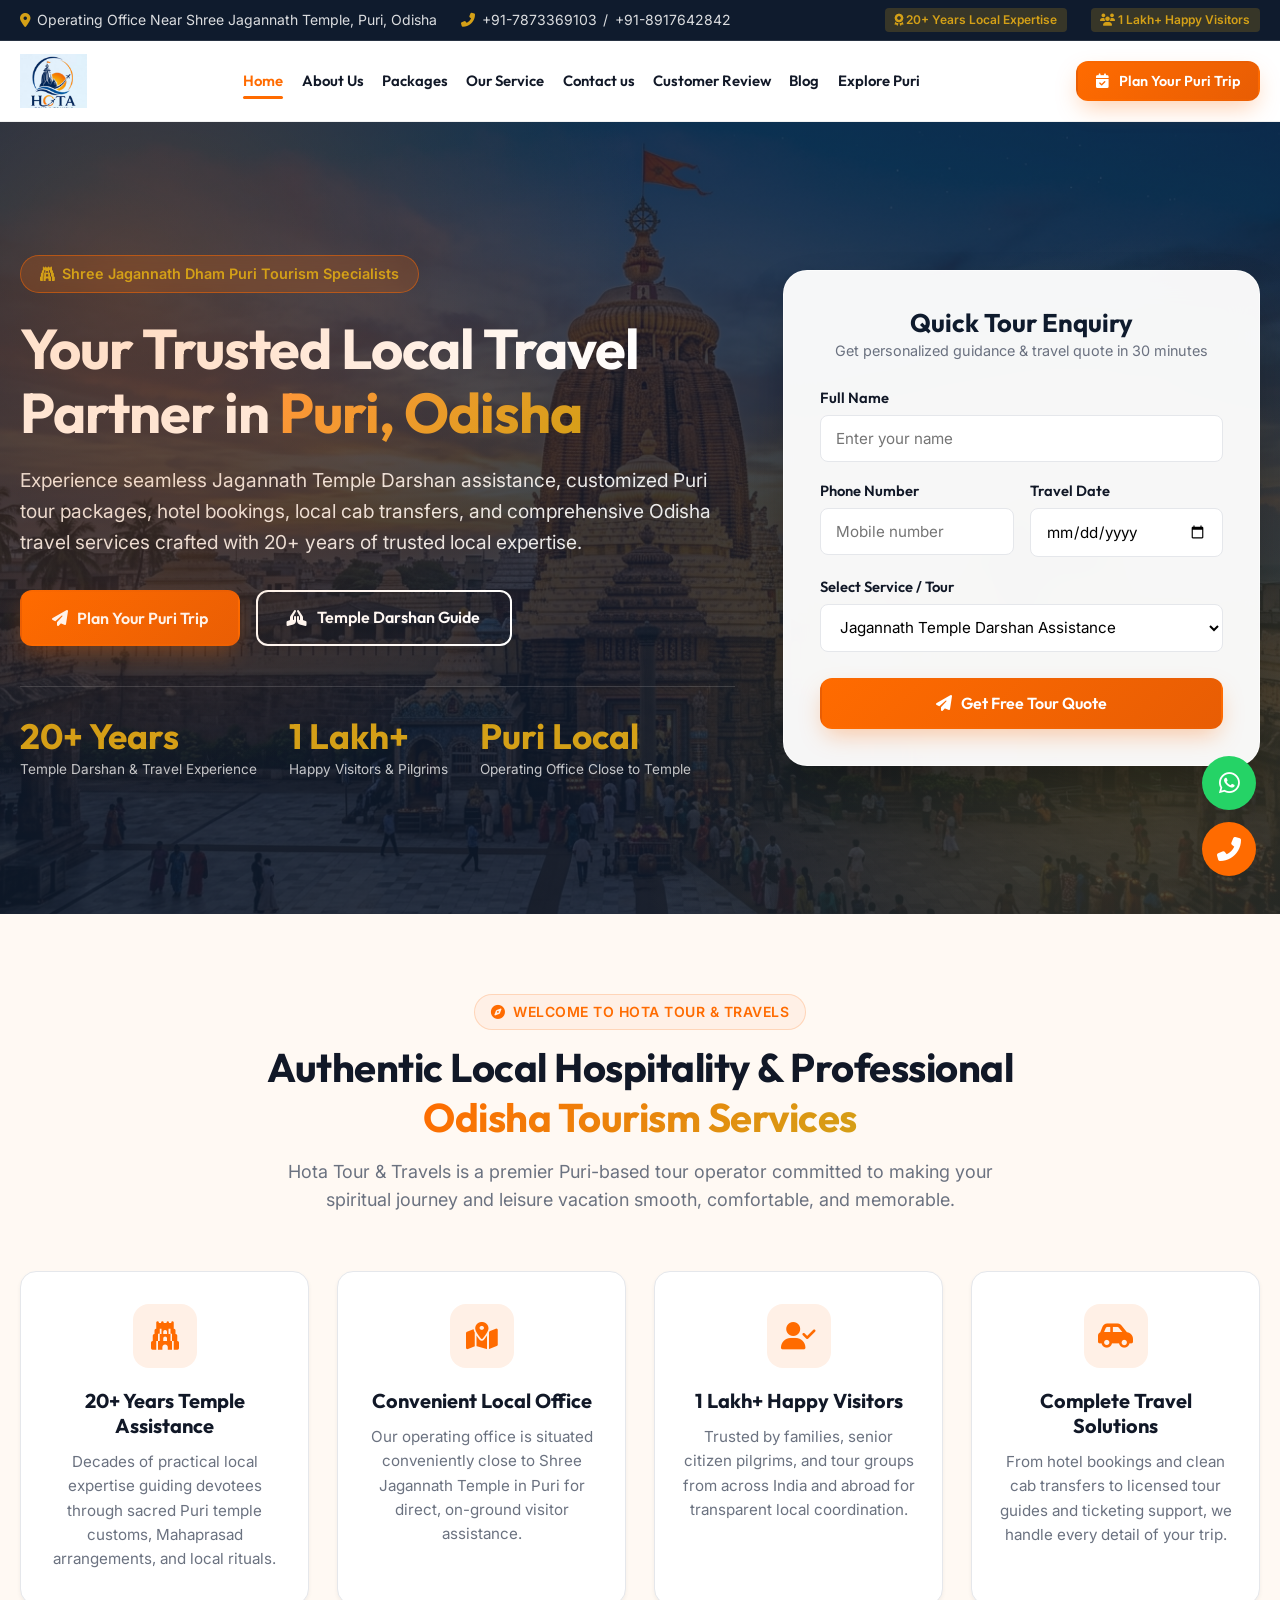
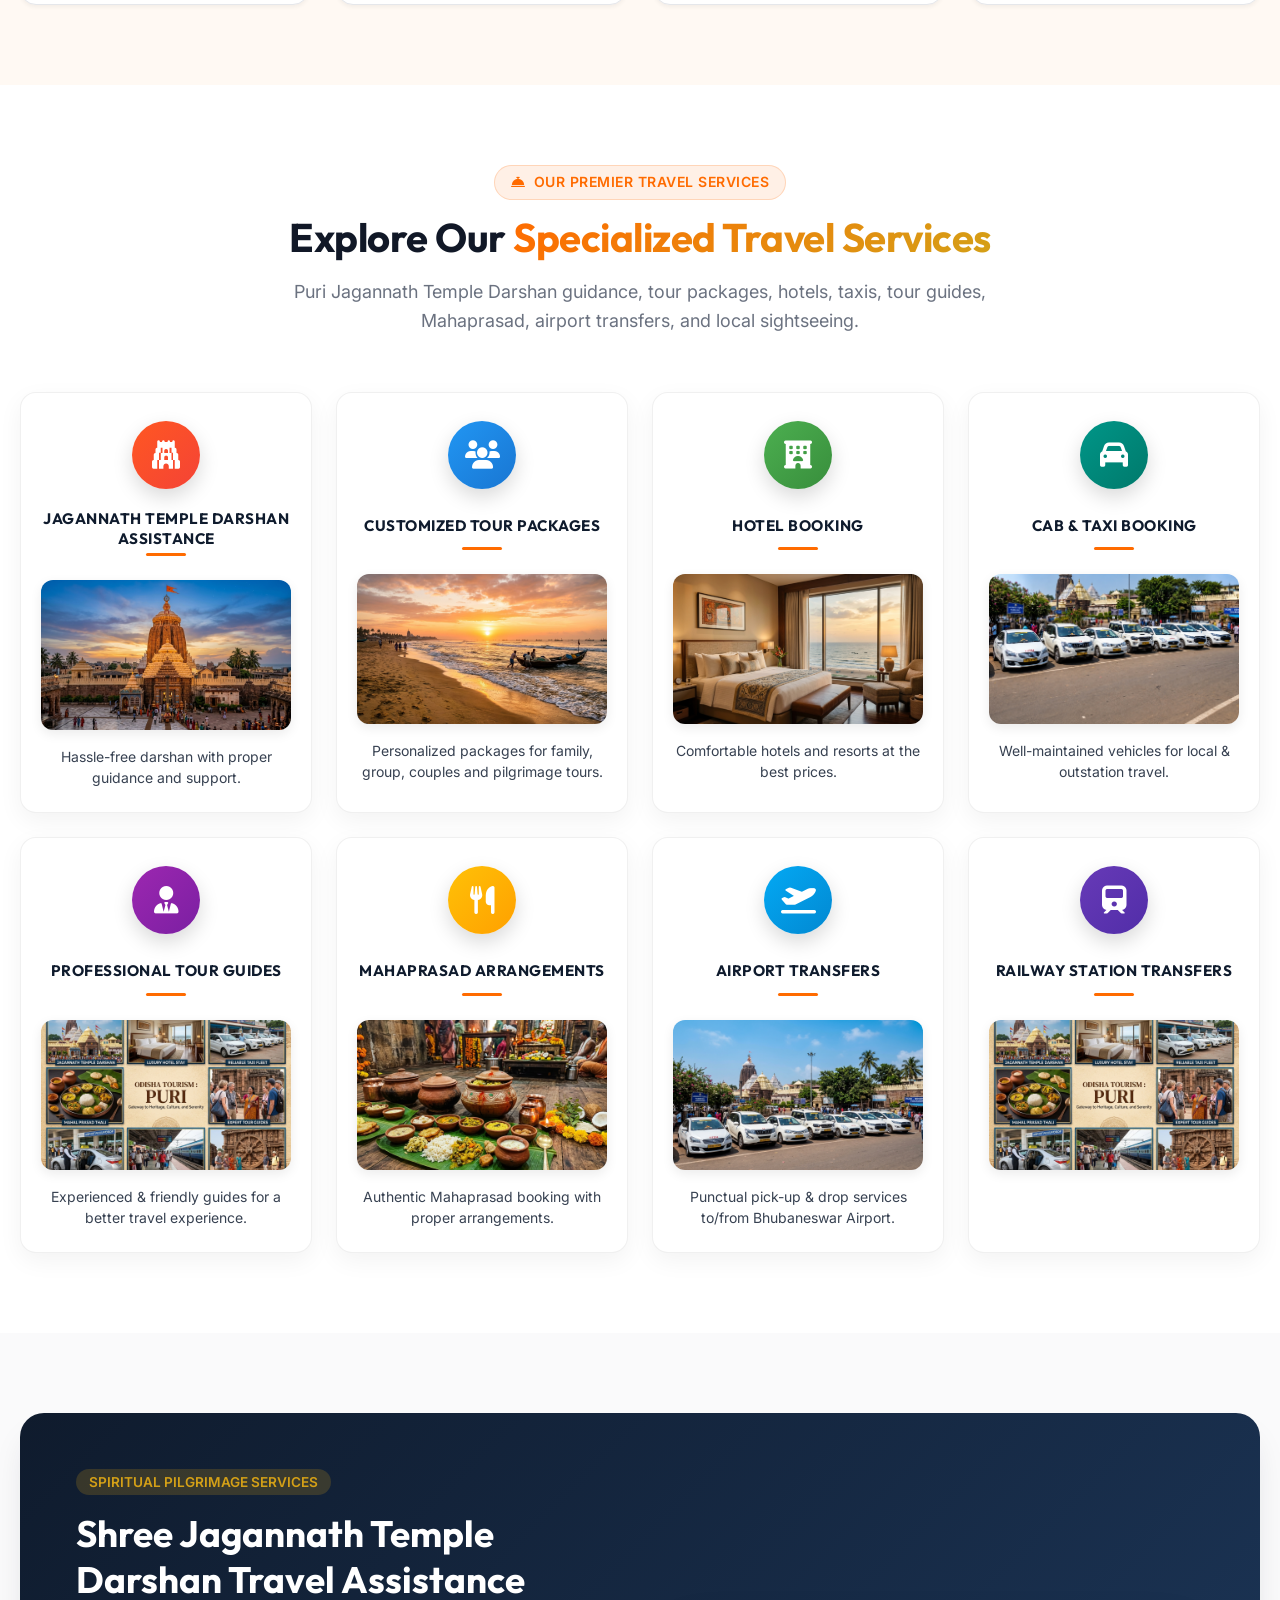
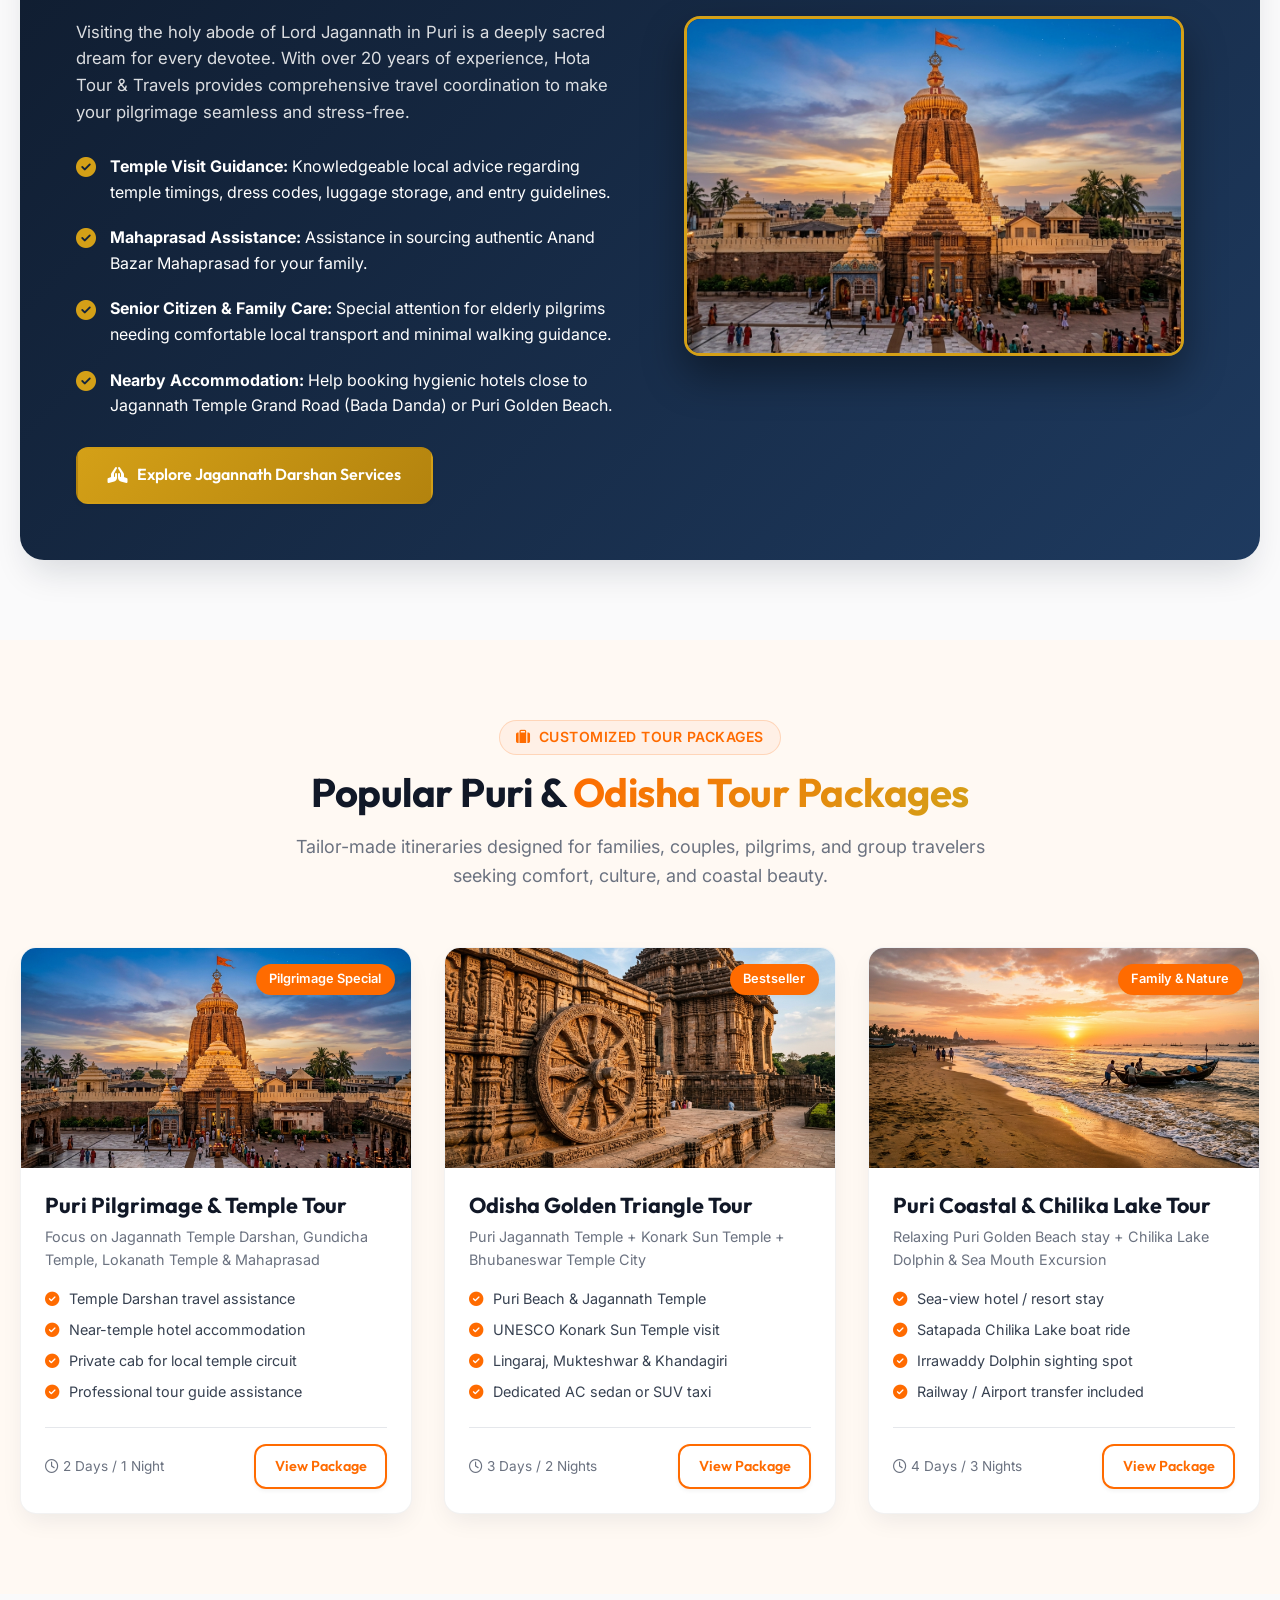
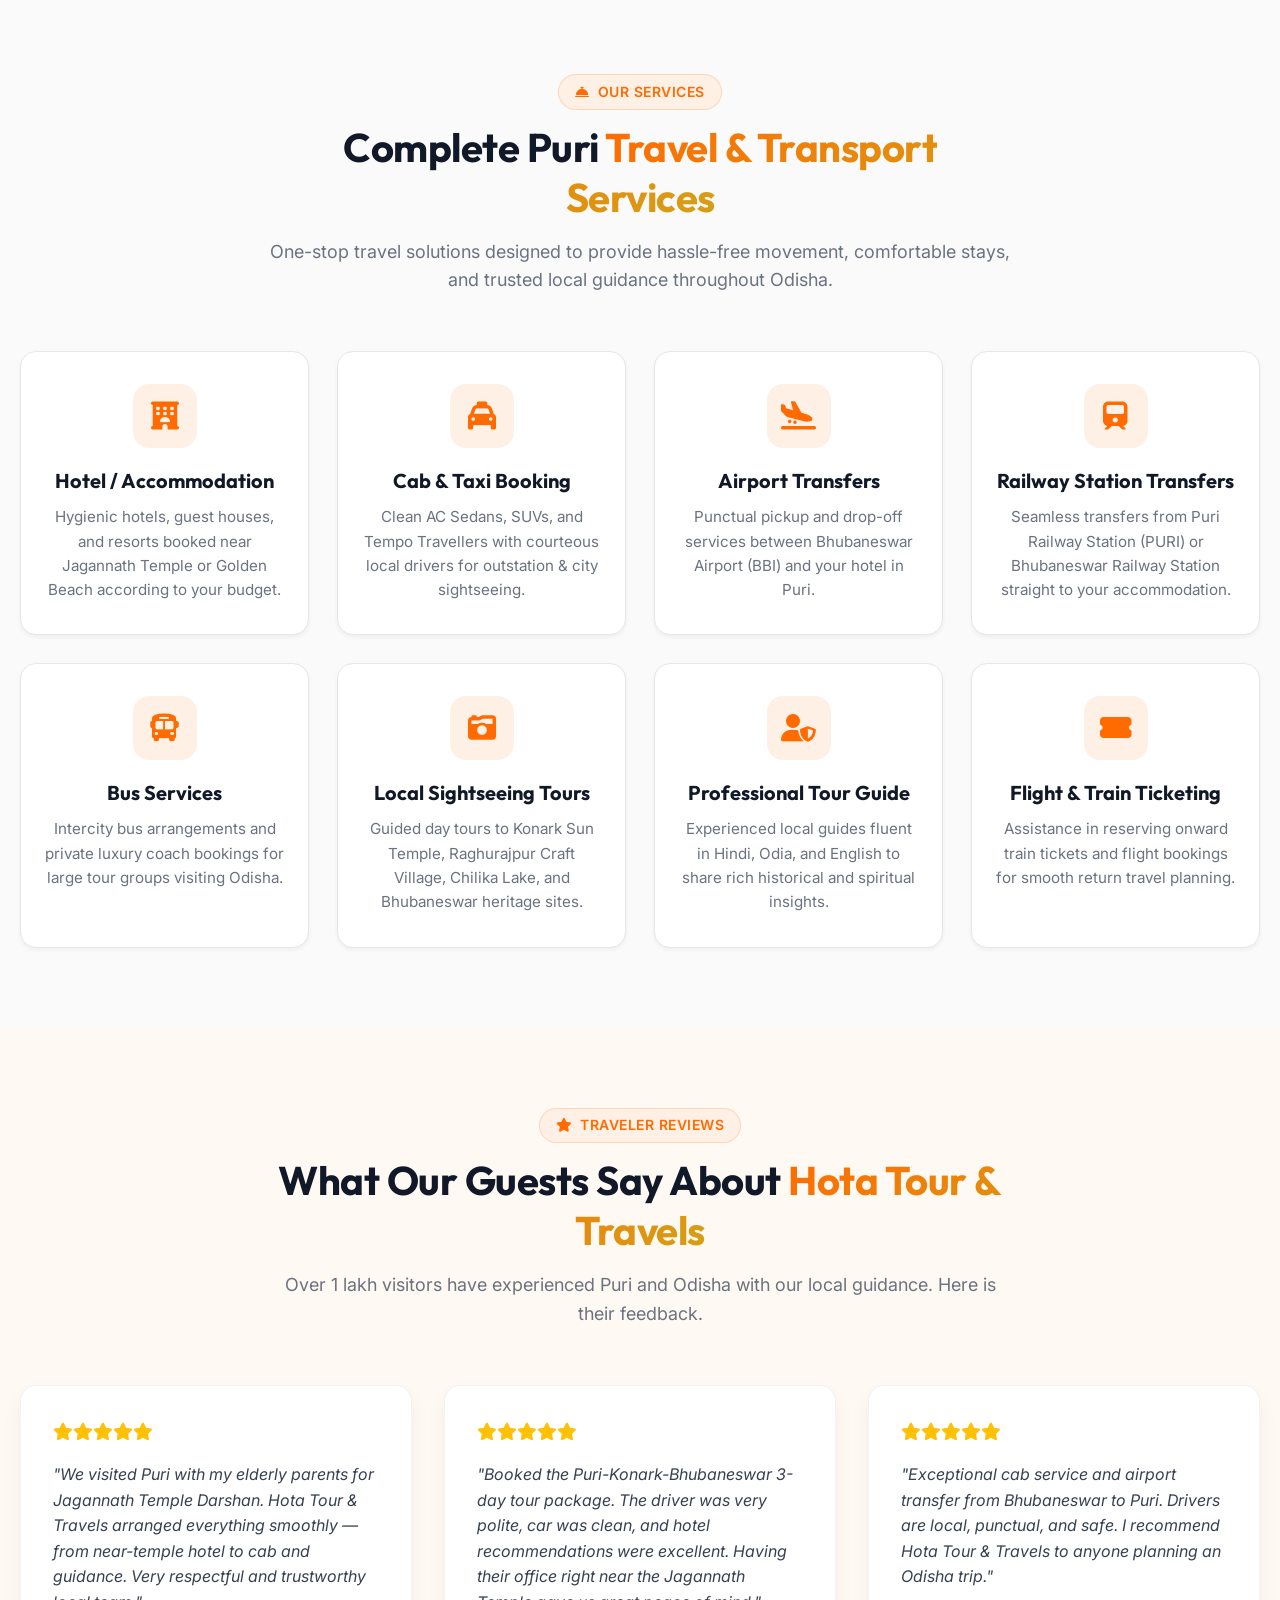
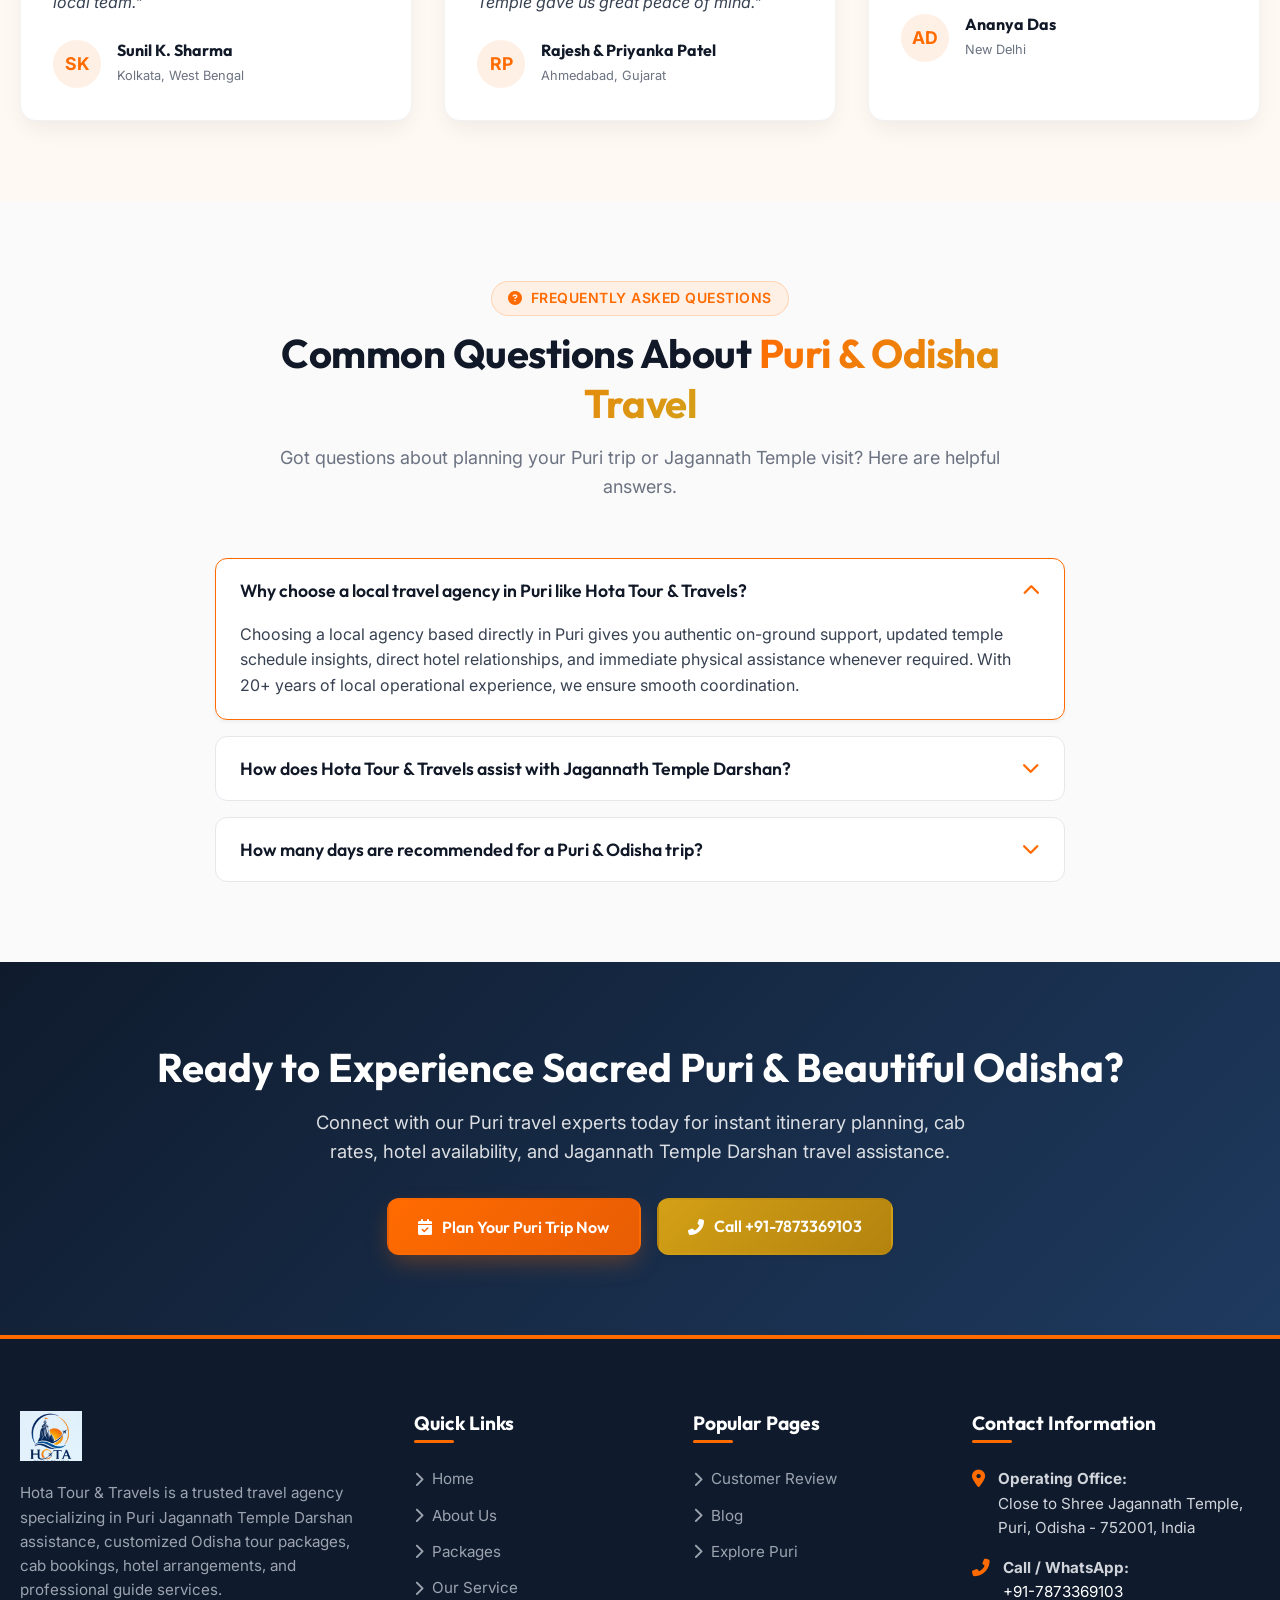
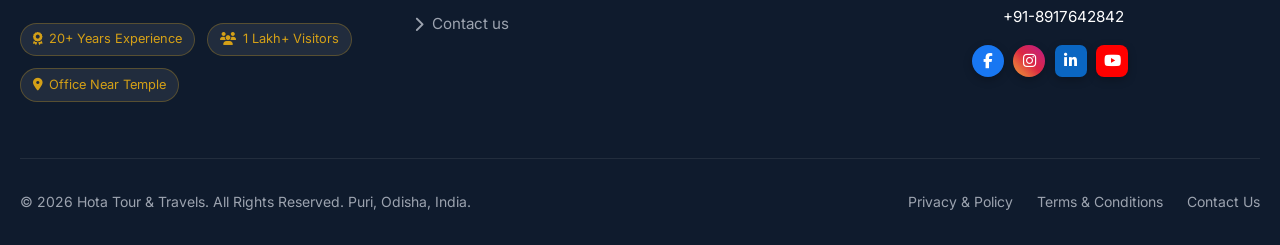
==== commit f5761b51: "Fixed Darshan Spotlight temple photo mobile responsive scaling and aspect ratio" ====
--- a/index.html
+++ b/index.html
@@ -333,8 +333,8 @@
 
             <a href="darshan.html" class="btn btn-gold"><i class="fas fa-hands-praying"></i> Explore Jagannath Darshan Services</a>
           </div>
-          <div style="text-align: center;">
-            <img src="images/puri_temple.jpg" alt="Shree Jagannath Temple Puri Odisha" style="border-radius: var(--radius-lg); box-shadow: 0 20px 40px rgba(0,0,0,0.5); border: 3px solid var(--temple-gold);">
+          <div class="darshan-img-wrapper">
+            <img src="images/puri_temple.jpg" alt="Shree Jagannath Temple Puri Odisha">
           </div>
         </div>
       </div>
--- a/css/style.css
+++ b/css/style.css
@@ -310,12 +310,20 @@
 
 .hamburger {
   display: none;
-  background: none;
-  border: none;
-  font-size: 1.5rem;
-  color: var(--deep-navy);
+  background: var(--saffron-light);
+  border: 1.5px solid rgba(255, 107, 0, 0.4);
+  border-radius: 8px;
+  font-size: 1.35rem;
+  color: var(--primary-saffron);
   cursor: pointer;
-  padding: 0.5rem;
+  padding: 0.45rem 0.75rem;
+  transition: var(--transition);
+  z-index: 1001;
+}
+
+.hamburger:hover, .hamburger:focus {
+  background: var(--primary-saffron);
+  color: #FFFFFF;
 }
 
 /* Mobile Nav Modal */
@@ -347,7 +355,11 @@
     padding-bottom: 0.75rem;
   }
 
-  .hamburger { display: block; }
+  .hamburger {
+    display: inline-flex;
+    align-items: center;
+    justify-content: center;
+  }
   .nav-cta .btn { display: none; }
 }
 
@@ -859,3 +871,115 @@
   font-size: 0.95rem;
   color: var(--text-muted);
 }
+
+/* ==========================================================================
+   MASTER MOBILE RESPONSIVE MEDIA QUERIES (320px - 768px Viewports)
+   ========================================================================== */
+@media (max-width: 768px) {
+  html {
+    font-size: 15px;
+  }
+
+  .container {
+    padding: 0 1rem;
+  }
+
+  .section-title {
+    font-size: 1.85rem !important;
+  }
+
+  .section-desc {
+    font-size: 0.98rem !important;
+  }
+
+  .btn {
+    width: 100%;
+    justify-content: center;
+    padding: 0.8rem 1.25rem;
+    font-size: 0.95rem;
+  }
+
+  /* Header & Mobile Navigation */
+  .navbar {
+    height: 70px;
+  }
+
+  .logo img {
+    height: 42px !important;
+  }
+
+  .nav-links {
+    top: 70px;
+    padding: 1.25rem 1.5rem 2rem 1.5rem;
+  }
+
+  /* Pop-Up Modal Mobile Optimization */
+  .modal-overlay {
+    padding: 0.75rem;
+  }
+
+  .modal-card {
+    padding: 1.5rem 1.15rem;
+    border-radius: 18px;
+    max-height: 92vh;
+  }
+
+  .modal-title {
+    font-size: 1.4rem;
+  }
+
+  .modal-subtitle {
+    font-size: 0.85rem;
+  }
+
+  .modal-trust-badge {
+    font-size: 0.78rem;
+    padding: 0.4rem 0.65rem;
+  }
+
+  /* Footer Mobile Optimization */
+  .footer {
+    padding-top: 3rem;
+    padding-bottom: 1.5rem;
+  }
+
+  .footer-grid {
+    grid-template-columns: 1fr !important;
+    gap: 2rem !important;
+    margin-bottom: 2rem;
+  }
+
+  .footer-bottom {
+    flex-direction: column;
+    text-align: center;
+    gap: 0.75rem;
+  }
+
+  .footer-bottom-links {
+    justify-content: center;
+  }
+
+  /* Floating Action Buttons Mobile Optimization */
+  .floating-actions {
+    bottom: 1.15rem;
+    right: 1.15rem;
+    gap: 0.6rem;
+  }
+
+  .float-btn {
+    width: 48px;
+    height: 48px;
+    font-size: 1.3rem;
+  }
+}
+
+@media (max-width: 480px) {
+  .section-title {
+    font-size: 1.65rem !important;
+  }
+
+  .form-control {
+    padding: 0.7rem 0.85rem;
+    font-size: 0.9rem;
+  }
+}
--- a/css/home.css
+++ b/css/home.css
@@ -147,6 +147,36 @@
 @media (max-width: 992px) {
   .darshan-grid { grid-template-columns: 1fr; }
   .darshan-spotlight { padding: 2rem; }
+}
+
+.darshan-img-wrapper {
+  width: 100%;
+  max-width: 500px;
+  height: 340px;
+  border-radius: var(--radius-lg);
+  overflow: hidden;
+  box-shadow: 0 20px 40px rgba(0, 0, 0, 0.4);
+  border: 3px solid var(--temple-gold);
+  margin: 0 auto;
+}
+
+@media (max-width: 768px) {
+  .darshan-spotlight {
+    padding: 1.5rem 1.15rem;
+  }
+  .darshan-img-wrapper {
+    height: 220px;
+    margin-top: 1.5rem;
+    max-width: 100%;
+  }
+}
+
+.darshan-img-wrapper img {
+  width: 100%;
+  height: 100%;
+  object-fit: cover;
+  object-position: center center;
+  display: block;
 }
 
 .darshan-list {
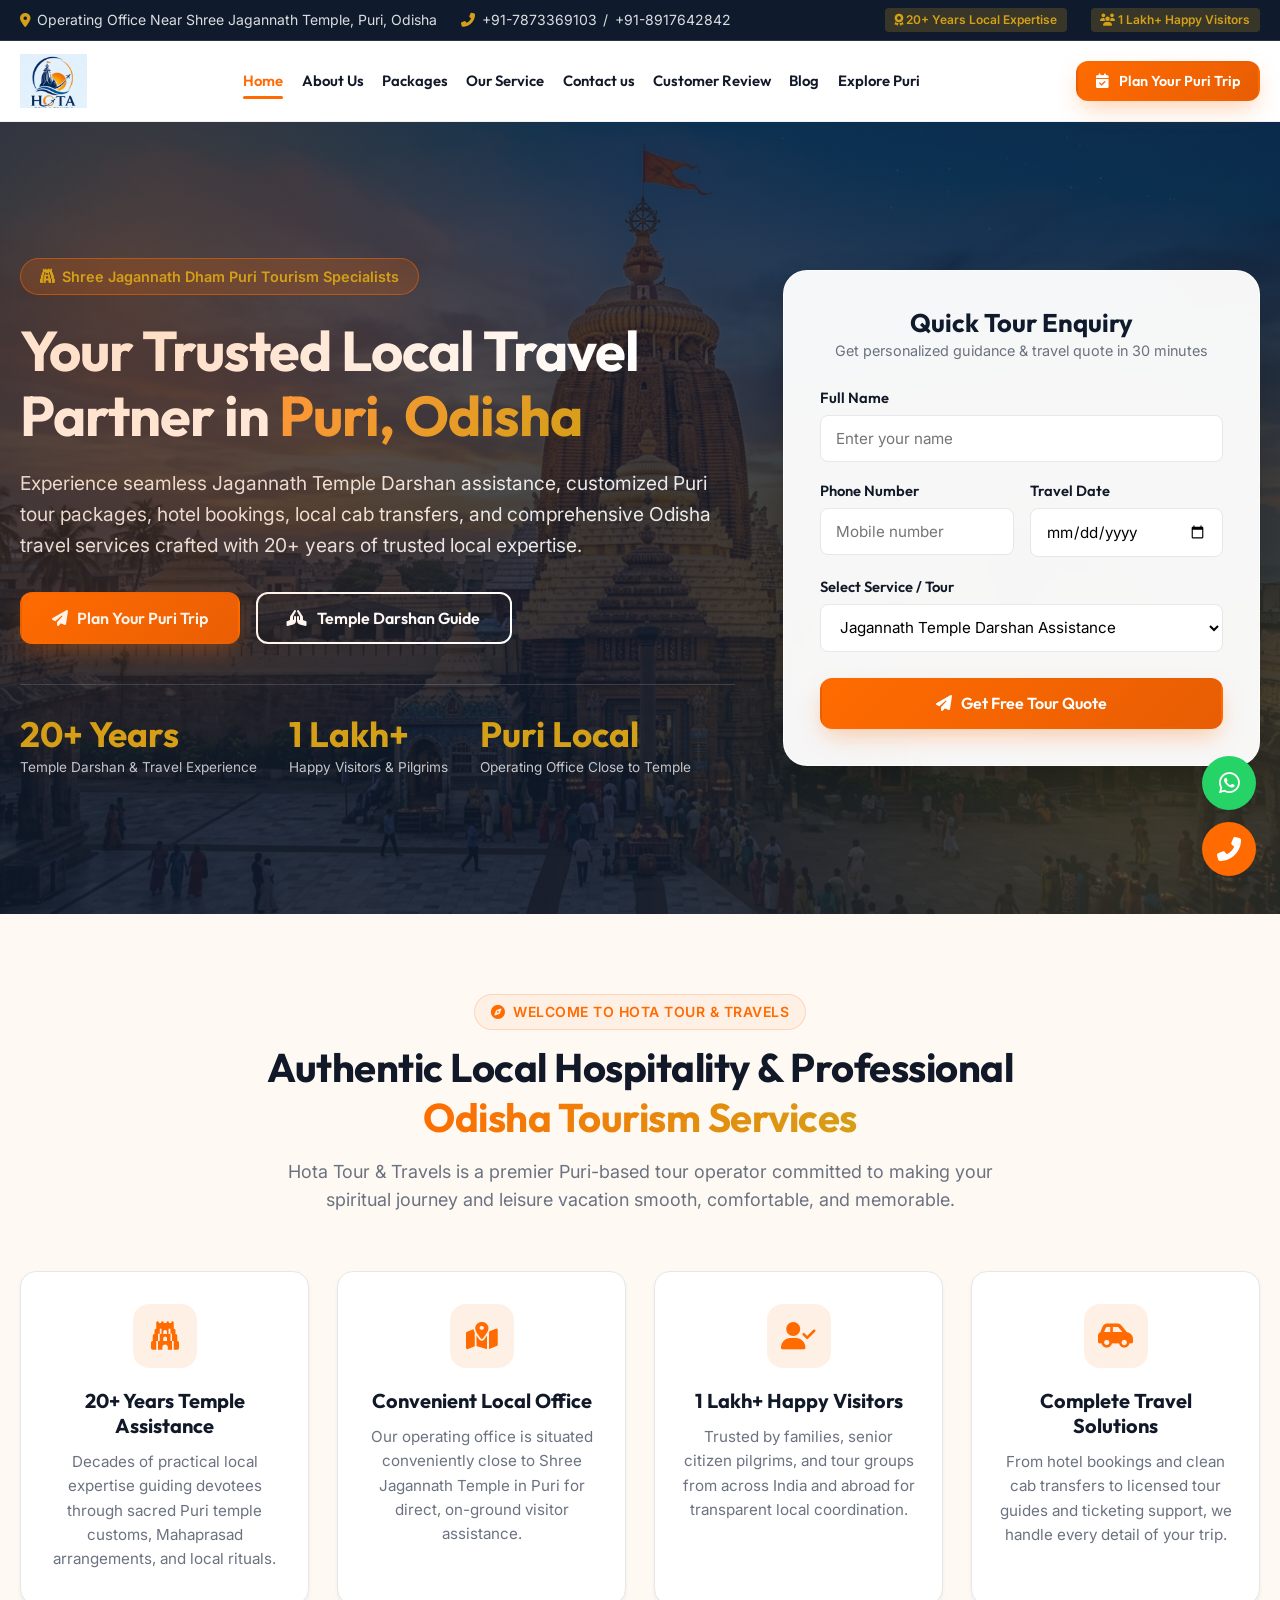
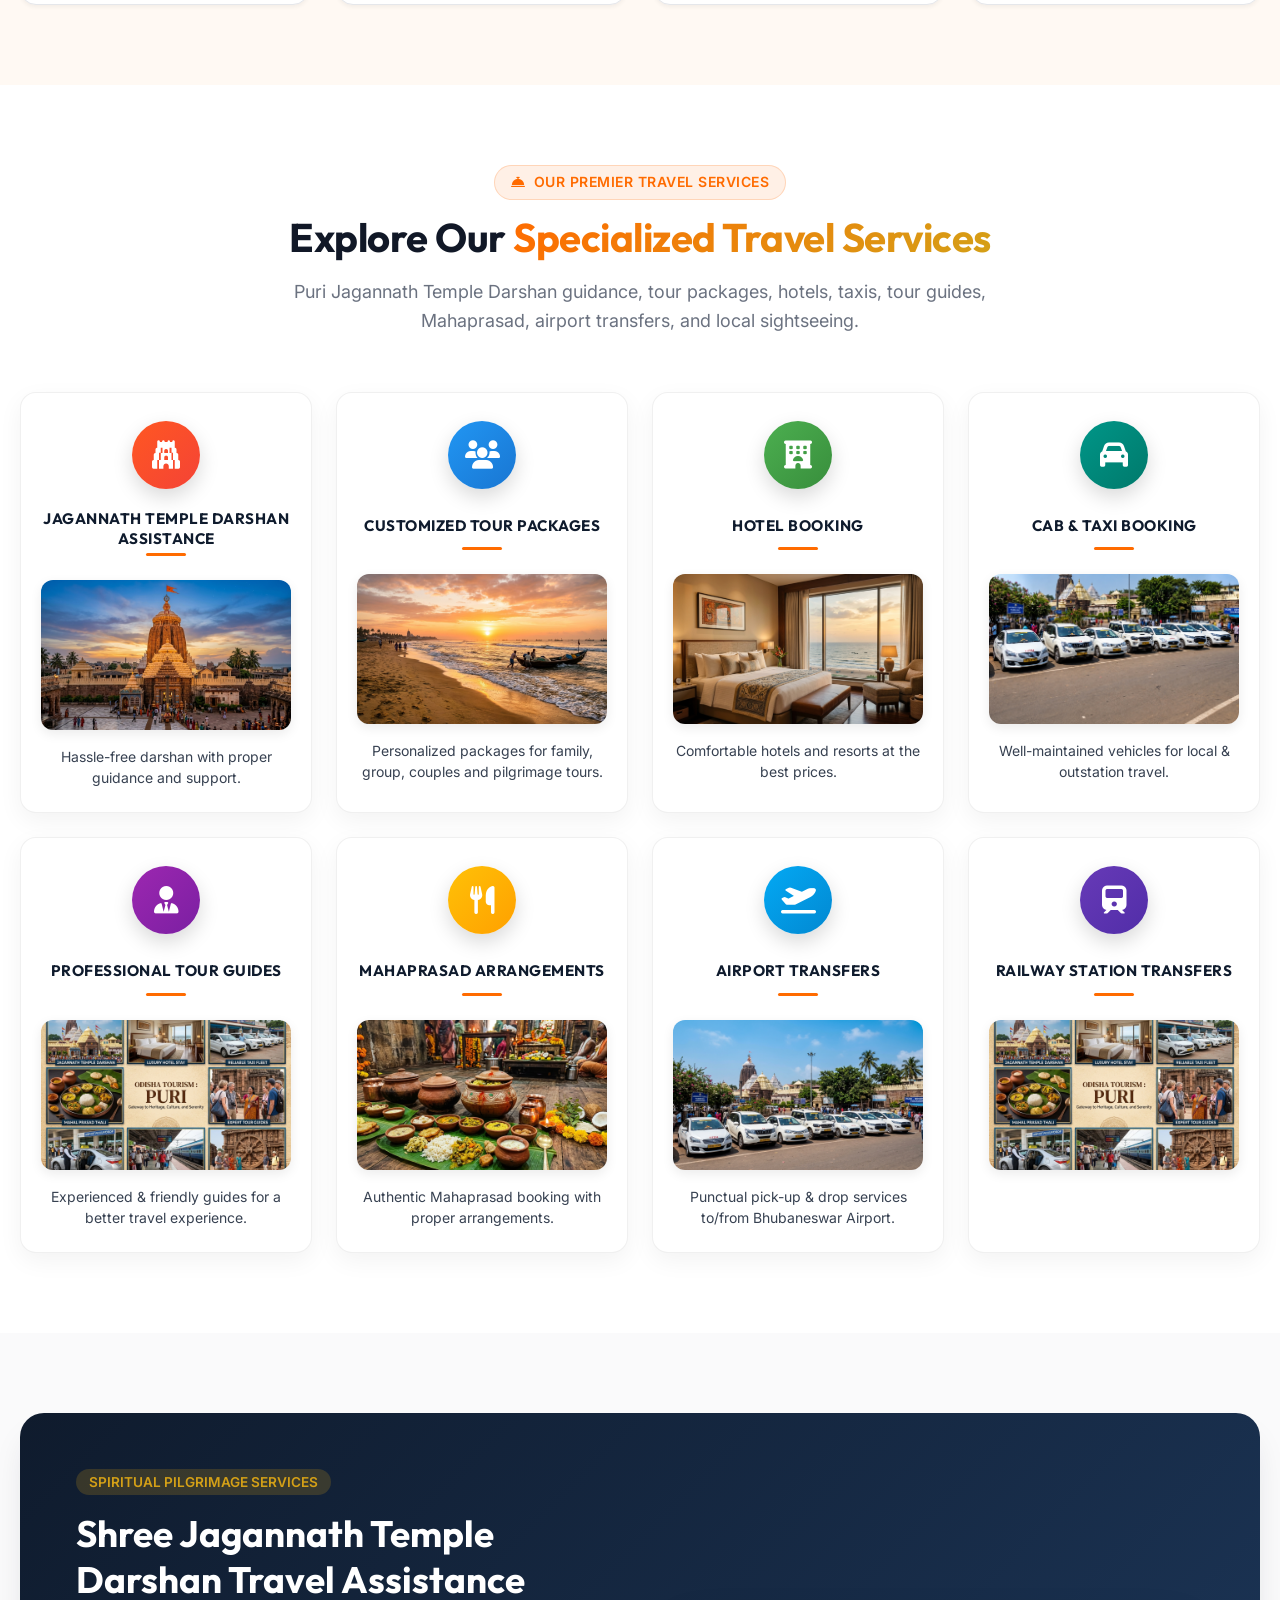
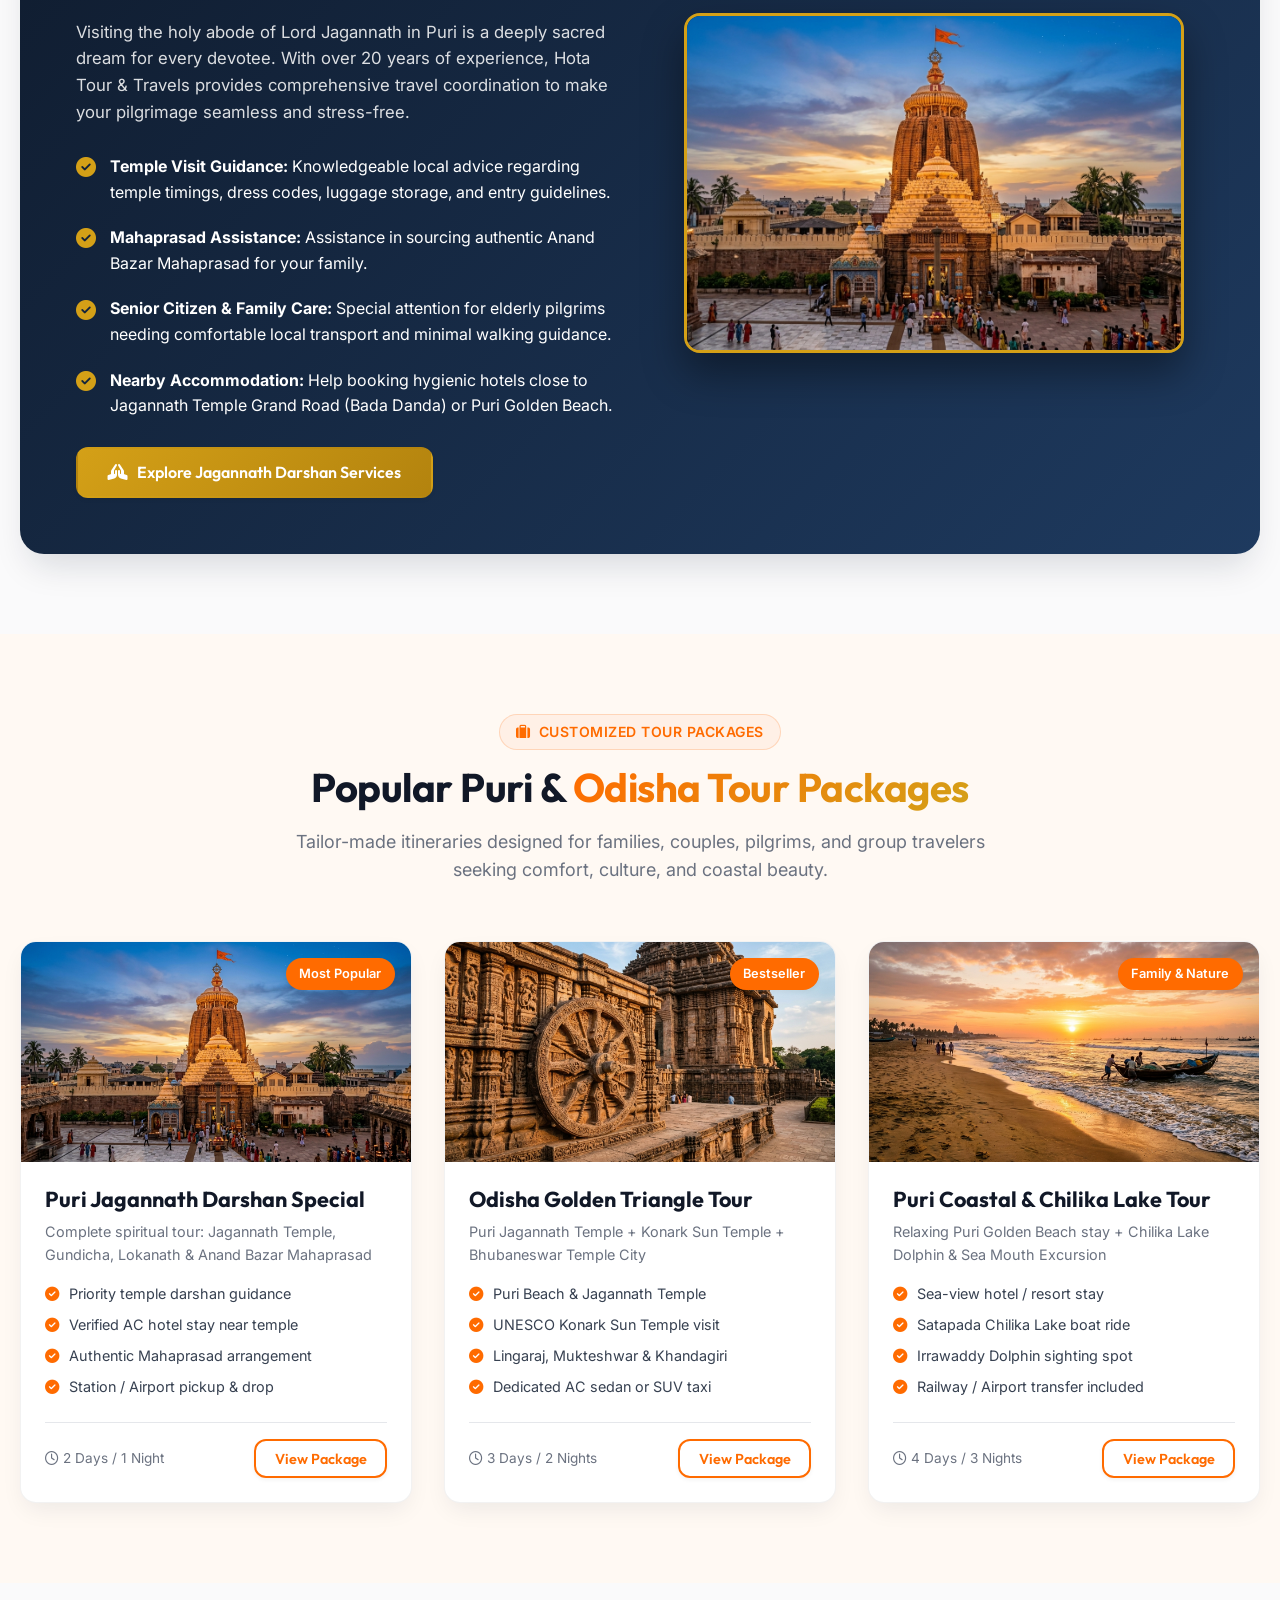
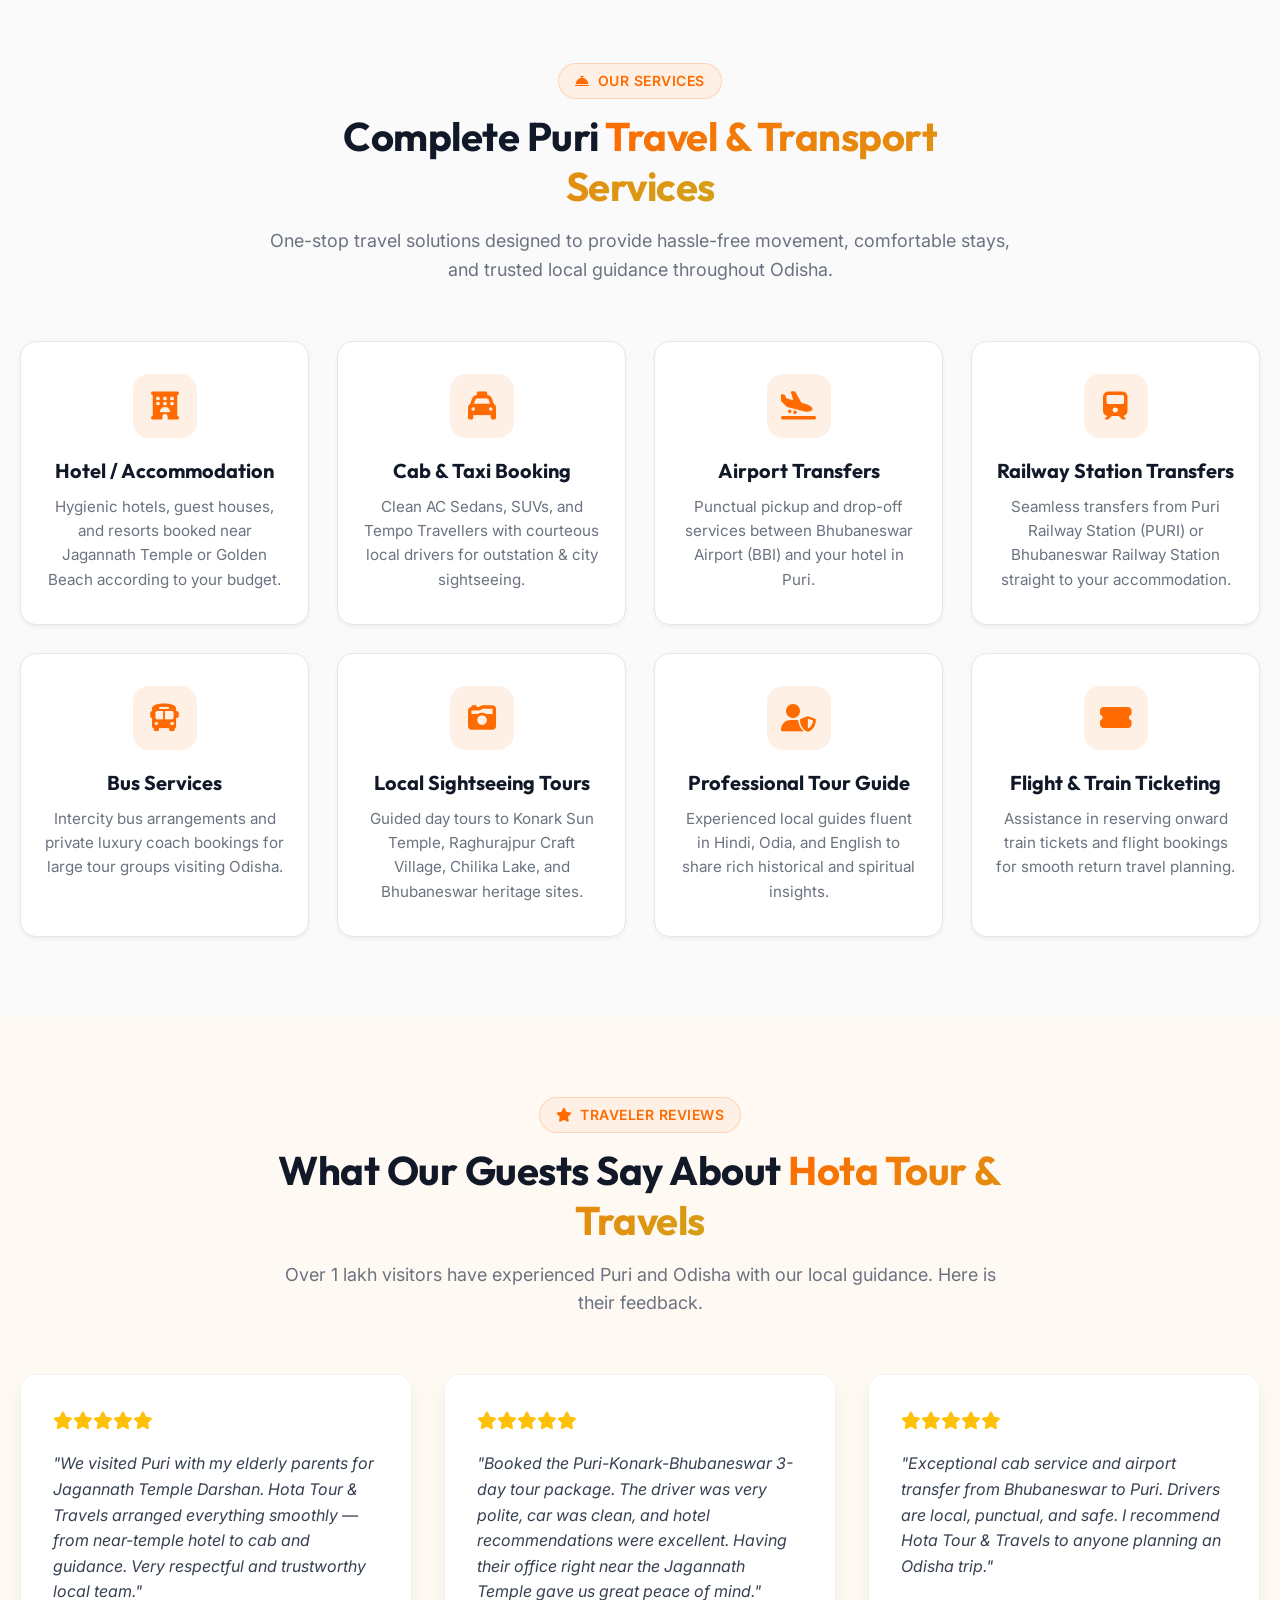
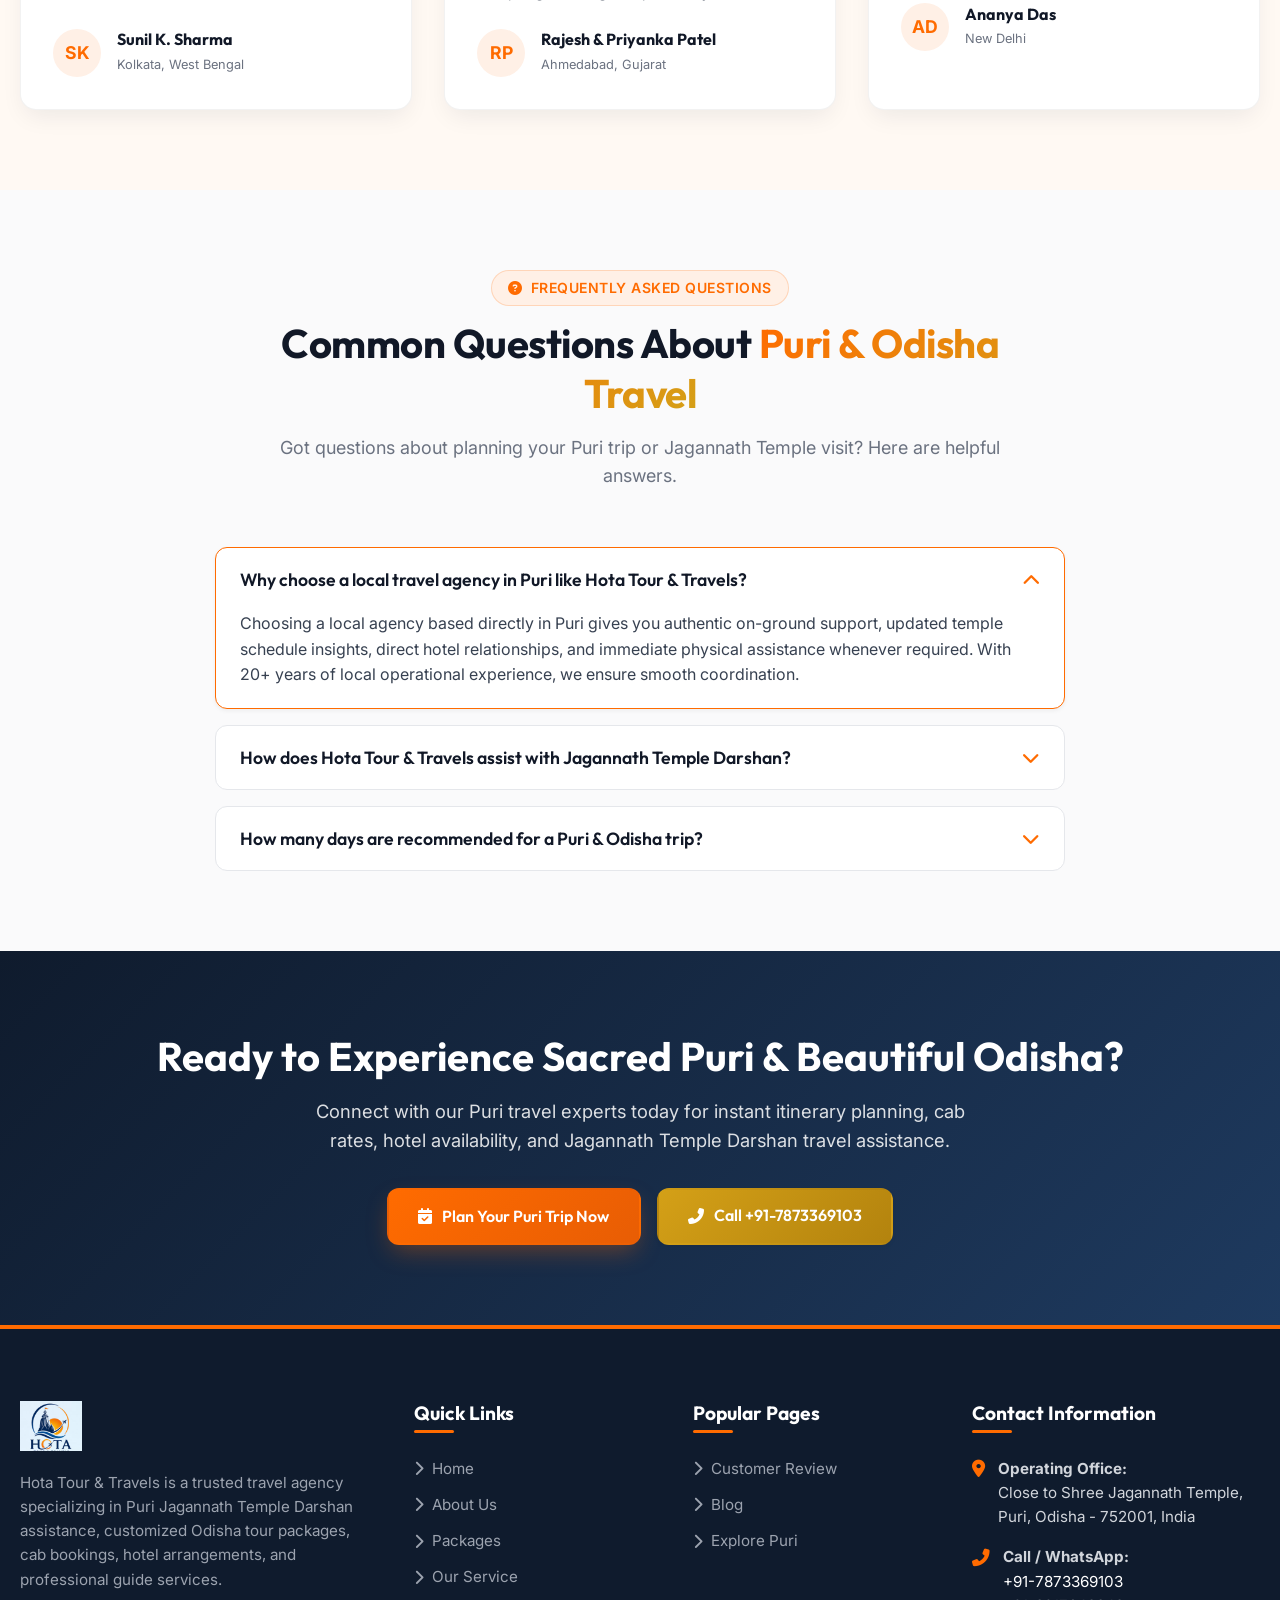
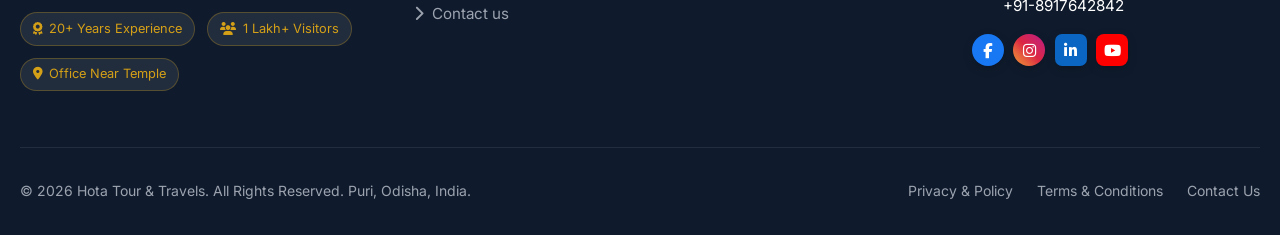
==== commit c3bb747e: "Fixed broken package links to trigger pop-up travel enquiry modal" ====
--- a/index.html
+++ b/index.html
@@ -98,7 +98,7 @@
           
           <div style="display: flex; gap: 1rem; flex-wrap: wrap;">
             <button type="button" onclick="openPlanTripModal(event)" class="btn btn-primary btn-plan-trip"><i class="fas fa-paper-plane"></i> Plan Your Puri Trip</button>
-            <a href="darshan.html" class="btn btn-outline" style="color: #FFF; border-color: #FFF;"><i class="fas fa-hands-praying"></i> Temple Darshan Guide</a>
+            <button type="button" onclick="openPlanTripModal(event)" class="btn btn-outline btn-plan-trip" style="color: #FFF; border-color: #FFF;"><i class="fas fa-hands-praying"></i> Temple Darshan Guide</button>
           </div>
 
           <div class="hero-stats">
@@ -331,7 +331,7 @@
               </div>
             </div>
 
-            <a href="darshan.html" class="btn btn-gold"><i class="fas fa-hands-praying"></i> Explore Jagannath Darshan Services</a>
+            <button type="button" onclick="openPlanTripModal(event)" class="btn btn-gold btn-plan-trip"><i class="fas fa-hands-praying"></i> Explore Jagannath Darshan Services</button>
           </div>
           <div class="darshan-img-wrapper">
             <img src="images/puri_temple.jpg" alt="Shree Jagannath Temple Puri Odisha">
@@ -354,21 +354,21 @@
         <!-- Package 1 -->
         <div class="card package-card">
           <div class="package-image">
-            <img src="images/puri_temple.jpg" alt="Puri Pilgrimage Tour Package">
-            <span class="package-badge">Pilgrimage Special</span>
+            <img src="images/puri_temple.jpg" alt="Puri Jagannath Darshan Special Tour">
+            <span class="package-badge">Most Popular</span>
           </div>
           <div class="package-content">
-            <h3 class="package-title">Puri Pilgrimage & Temple Tour</h3>
-            <p class="package-subtitle">Focus on Jagannath Temple Darshan, Gundicha Temple, Lokanath Temple & Mahaprasad</p>
+            <h3 class="package-title">Puri Jagannath Darshan Special</h3>
+            <p class="package-subtitle">Complete spiritual tour: Jagannath Temple, Gundicha, Lokanath & Anand Bazar Mahaprasad</p>
             <ul class="package-features">
-              <li><i class="fas fa-check-circle"></i> Temple Darshan travel assistance</li>
-              <li><i class="fas fa-check-circle"></i> Near-temple hotel accommodation</li>
-              <li><i class="fas fa-check-circle"></i> Private cab for local temple circuit</li>
-              <li><i class="fas fa-check-circle"></i> Professional tour guide assistance</li>
+              <li><i class="fas fa-check-circle"></i> Priority temple darshan guidance</li>
+              <li><i class="fas fa-check-circle"></i> Verified AC hotel stay near temple</li>
+              <li><i class="fas fa-check-circle"></i> Authentic Mahaprasad arrangement</li>
+              <li><i class="fas fa-check-circle"></i> Station / Airport pickup & drop</li>
             </ul>
             <div class="package-footer">
               <span style="font-size: 0.85rem; color: var(--text-muted);"><i class="far fa-clock"></i> 2 Days / 1 Night</span>
-              <a href="puri-packages.html" class="btn btn-outline btn-sm">View Package</a>
+              <button type="button" onclick="openPlanTripModal(event)" class="btn btn-outline btn-sm btn-plan-trip">View Package</button>
             </div>
           </div>
         </div>
@@ -376,7 +376,7 @@
         <!-- Package 2 -->
         <div class="card package-card">
           <div class="package-image">
-            <img src="images/konark_temple.jpg" alt="Odisha Golden Triangle Package">
+            <img src="images/konark_temple.jpg" alt="Odisha Golden Triangle Tour Puri Konark Bhubaneswar">
             <span class="package-badge">Bestseller</span>
           </div>
           <div class="package-content">
@@ -390,7 +390,7 @@
             </ul>
             <div class="package-footer">
               <span style="font-size: 0.85rem; color: var(--text-muted);"><i class="far fa-clock"></i> 3 Days / 2 Nights</span>
-              <a href="golden-triangle.html" class="btn btn-outline btn-sm">View Package</a>
+              <button type="button" onclick="openPlanTripModal(event)" class="btn btn-outline btn-sm btn-plan-trip">View Package</button>
             </div>
           </div>
         </div>
@@ -412,7 +412,7 @@
             </ul>
             <div class="package-footer">
               <span style="font-size: 0.85rem; color: var(--text-muted);"><i class="far fa-clock"></i> 4 Days / 3 Nights</span>
-              <a href="odisha-packages.html" class="btn btn-outline btn-sm">View Package</a>
+              <button type="button" onclick="openPlanTripModal(event)" class="btn btn-outline btn-sm btn-plan-trip">View Package</button>
             </div>
           </div>
         </div>
